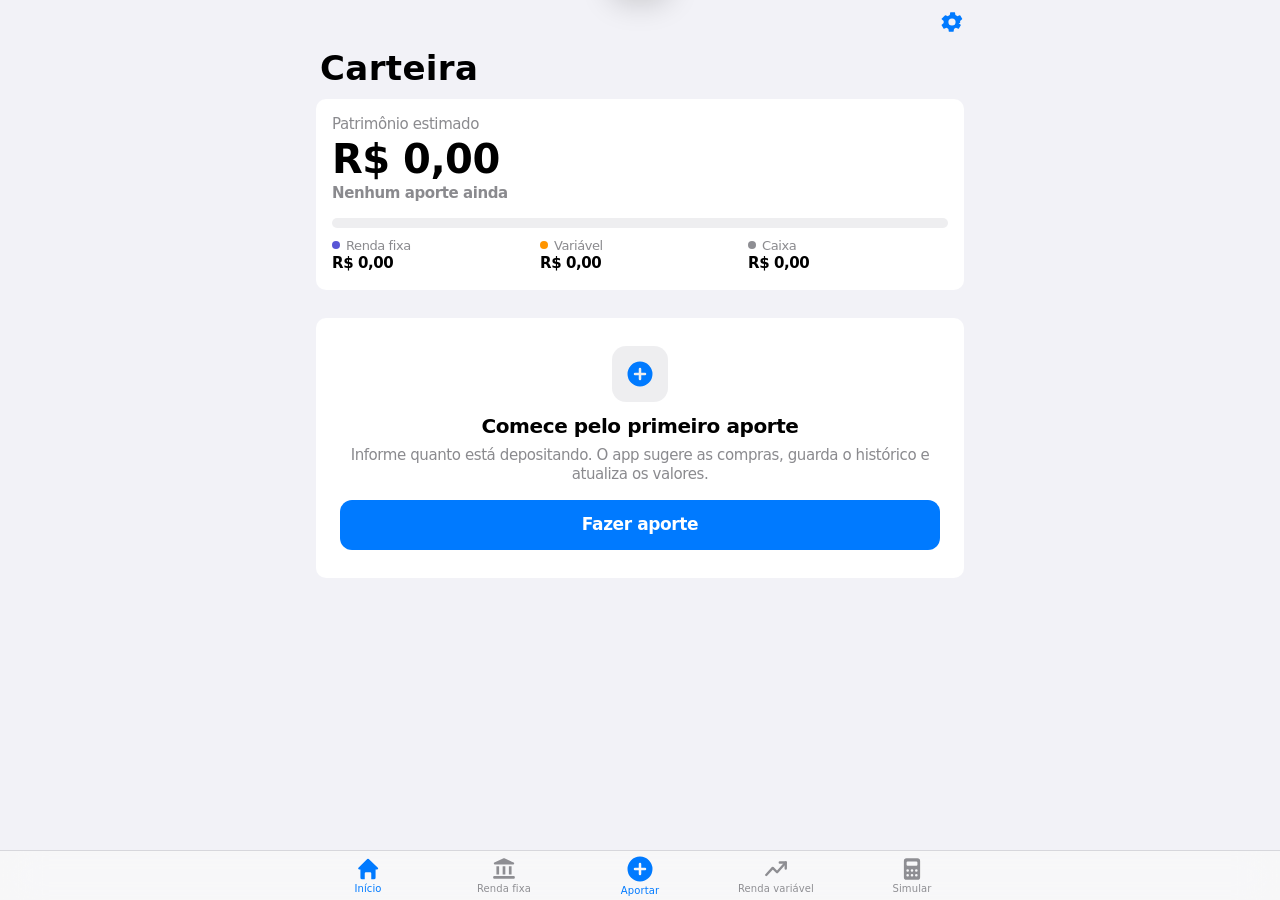
==== index.html @ 2f770bee "Add files via upload" ====
<!DOCTYPE html>
<html lang="pt-BR">
<head>
<meta charset="utf-8">
<meta name="viewport" content="width=device-width, initial-scale=1, viewport-fit=cover">
<meta name="apple-mobile-web-app-capable" content="yes">
<meta name="mobile-web-app-capable" content="yes">
<meta name="apple-mobile-web-app-title" content="Carteira">
<meta name="apple-mobile-web-app-status-bar-style" content="default">
<meta name="theme-color" content="#F2F2F7" media="(prefers-color-scheme: light)">
<meta name="theme-color" content="#000000" media="(prefers-color-scheme: dark)">
<link rel="manifest" href="manifest.webmanifest">
<link rel="apple-touch-icon" href="icon-180.png">
<title>Carteira</title>
<style>
/* ============ Tokens (cores do sistema iOS) ============ */
:root{
  --bg:#F2F2F7; --cell:#FFFFFF; --label:#000000; --label2:rgba(60,60,67,.6); --label3:rgba(60,60,67,.3);
  --sep:rgba(60,60,67,.29); --fill:rgba(118,118,128,.12); --fill2:rgba(118,118,128,.2);
  --tint:#007AFF; --green:#34C759; --red:#FF3B30; --rf:#5856D6; --rv:#FF9500; --cash:#8E8E93;
  --bar:rgba(249,249,249,.86); --scrim:rgba(0,0,0,.35);
  --font:-apple-system,BlinkMacSystemFont,"SF Pro Text","SF Pro Display",system-ui,"Segoe UI",Roboto,sans-serif;
  --rounded:ui-rounded,"SF Pro Rounded",-apple-system,system-ui,sans-serif;
  box-sizing:border-box;
  padding-top:env(safe-area-inset-top,0px); padding-bottom:env(safe-area-inset-bottom,0px);
  color-scheme:light;
}
@media (prefers-color-scheme: dark){
  :root:not([data-theme="light"]){
    --bg:#000000; --cell:#1C1C1E; --label:#FFFFFF; --label2:rgba(235,235,245,.6); --label3:rgba(235,235,245,.3);
    --sep:rgba(84,84,88,.6); --fill:rgba(118,118,128,.24); --fill2:rgba(118,118,128,.32);
    --tint:#0A84FF; --green:#30D158; --red:#FF453A; --rf:#5E5CE6; --rv:#FF9F0A; --cash:#98989D;
    --bar:rgba(22,22,24,.82); --scrim:rgba(0,0,0,.5); color-scheme:dark;
  }
}
:root[data-theme="dark"]{
  --bg:#000000; --cell:#1C1C1E; --label:#FFFFFF; --label2:rgba(235,235,245,.6); --label3:rgba(235,235,245,.3);
  --sep:rgba(84,84,88,.6); --fill:rgba(118,118,128,.24); --fill2:rgba(118,118,128,.32);
  --tint:#0A84FF; --green:#30D158; --red:#FF453A; --rf:#5E5CE6; --rv:#FF9F0A; --cash:#98989D;
  --bar:rgba(22,22,24,.82); --scrim:rgba(0,0,0,.5); color-scheme:dark;
}

/* ============ Base ============ */
html{height:100%;scroll-padding-top:calc(env(safe-area-inset-top,0px) + 52px);-webkit-text-size-adjust:100%;-webkit-tap-highlight-color:transparent}
*,*::before,*::after{box-sizing:inherit}
body{margin:0;min-height:100%;background:var(--bg);color:var(--label);font:17px/1.29 var(--font);letter-spacing:-.41px;-webkit-font-smoothing:antialiased}
button,input,select,textarea{font:inherit;color:inherit;letter-spacing:inherit}
button{cursor:pointer;-webkit-user-select:none;user-select:none}
:focus-visible{outline:3px solid var(--tint);outline-offset:2px;border-radius:8px}
.num{font-variant-numeric:tabular-nums}
.pos{color:var(--green)} .neg{color:var(--red)} .muted{color:var(--label2)}
.dot{display:inline-block;width:8px;height:8px;border-radius:50%;margin-right:6px;vertical-align:1px}

/* ============ Barra de navegação ============ */
.navbar{position:fixed;top:0;left:0;right:0;z-index:30;padding-top:env(safe-area-inset-top,0px);
  background:transparent;transition:background .2s, box-shadow .2s}
.navbar.solid{background:var(--bar);-webkit-backdrop-filter:saturate(180%) blur(20px);backdrop-filter:saturate(180%) blur(20px);box-shadow:0 .5px 0 var(--sep)}
.navbar .in{max-width:680px;margin:0 auto;height:44px;display:grid;grid-template-columns:88px 1fr 88px;align-items:center;padding:0 8px}
.navbar .ttl{text-align:center;font-weight:600;opacity:0;transition:opacity .2s;white-space:nowrap;overflow:hidden;text-overflow:ellipsis}
.navbar.solid .ttl{opacity:1}
.navbtn{justify-self:end;background:none;border:0;color:var(--tint);padding:8px;display:grid;place-items:center;border-radius:50%}
.navbtn svg{width:24px;height:24px}
.navbtn.left{justify-self:start;font-size:17px;display:flex;gap:2px;align-items:center;padding:8px 4px}

/* ============ Conteúdo ============ */
#main{max-width:680px;margin:0 auto;padding:44px 0 calc(100px + env(safe-area-inset-bottom,0px));
  transform-origin:50% 0;transition:transform .35s cubic-bezier(.32,.72,0,1), filter .35s, border-radius .35s}
body.sheet-open #main{transform:scale(.94) translateY(8px);filter:brightness(.92);border-radius:12px}
.page{animation:pageIn .22s ease both}
@keyframes pageIn{from{opacity:0;transform:translateY(4px)}to{opacity:1;transform:none}}
.largetitle{font-size:34px;line-height:41px;font-weight:700;letter-spacing:.37px;margin:4px 20px 10px}
.section{margin:0 16px 28px}
.sh{font-size:13px;line-height:18px;color:var(--label2);margin:0 16px 7px;letter-spacing:-.08px}
.sf{font-size:13px;line-height:18px;color:var(--label2);margin:7px 16px 0;letter-spacing:-.08px}
.sf.neg{color:var(--red)}

/* lista agrupada inserida */
.list{background:var(--cell);border-radius:10px;overflow:hidden}
.cell{position:relative;display:flex;align-items:center;gap:12px;min-height:44px;padding:11px 16px;width:100%;
  background:none;border:0;text-align:left}
.cell + .cell::before{content:"";position:absolute;top:0;left:16px;right:0;height:.5px;background:var(--sep)}
.cell.ind + .cell::before,.cell.ind::before{left:58px}
button.cell:active{background:var(--fill2)}
.cell .ic{width:30px;height:30px;border-radius:7px;display:grid;place-items:center;flex-shrink:0;color:#fff}
.cell .ic svg{width:18px;height:18px}
.cell .tx{flex:1;min-width:0}
.cell .t{white-space:nowrap;overflow:hidden;text-overflow:ellipsis}
.cell .s{font-size:15px;color:var(--label2);letter-spacing:-.24px;white-space:nowrap;overflow:hidden;text-overflow:ellipsis}
.cell .v{text-align:right;flex-shrink:0;color:var(--label2)}
.cell .v.strong{color:var(--label);font-weight:600}
.cell .v small{display:block;font-size:13px;letter-spacing:-.08px}
.chev{width:8px;height:13px;flex-shrink:0;color:var(--label3)}
.badge{display:inline-block;font-size:12px;font-weight:600;padding:1px 7px;border-radius:999px;background:var(--fill);color:var(--label2);margin-left:6px;vertical-align:1px;letter-spacing:0}

/* cartão de resumo */
.summary{background:var(--cell);border-radius:10px;padding:16px}
.summary .k{font-size:15px;color:var(--label2);font-weight:500}
.summary .big{font-family:var(--rounded);font-size:40px;line-height:46px;font-weight:700;letter-spacing:-.5px;margin:2px 0}
.summary .d{font-size:15px;font-weight:600}
.stack{display:flex;height:10px;border-radius:5px;overflow:hidden;background:var(--fill);margin:14px 0 10px;gap:2px}
.stack span{height:100%;border-radius:2px;transition:flex-grow .5s cubic-bezier(.32,.72,0,1)}
.legend{display:grid;grid-template-columns:repeat(3,1fr);gap:8px;font-size:13px;color:var(--label2)}
.legend b{display:block;color:var(--label);font-size:15px;font-weight:600;font-family:var(--rounded)}
.tiles{display:grid;grid-template-columns:1fr 1fr;gap:10px}
.tile{background:var(--cell);border-radius:10px;padding:12px 14px}
.tile .k{font-size:13px;color:var(--label2)}
.tile .v{font-family:var(--rounded);font-size:22px;font-weight:700;letter-spacing:-.3px}

/* botões */
.btn{display:flex;align-items:center;justify-content:center;gap:8px;width:100%;min-height:50px;border:0;border-radius:12px;
  background:var(--tint);color:#fff;font-size:17px;font-weight:600;padding:0 16px;transition:opacity .15s, transform .15s}
.btn:active{opacity:.7;transform:scale(.98)}
.btn.gray{background:var(--fill);color:var(--tint)}
.btn.red{background:var(--fill);color:var(--red)}
.btn[disabled]{opacity:.4}
.btnrow{display:flex;gap:10px}
.textbtn{background:none;border:0;color:var(--tint);font-size:17px;padding:11px 16px;width:100%;text-align:left}
.textbtn.red{color:var(--red)}

/* campos */
.field{display:flex;align-items:center;gap:10px;min-height:44px;padding:6px 16px;position:relative}
.field + .field::before,.cell + .field::before,.field + .cell::before{content:"";position:absolute;top:0;left:16px;right:0;height:.5px;background:var(--sep)}
.field label{flex:1;min-width:0}
.field input,.field select{border:0;background:none;text-align:right;outline:none;min-width:0;width:50%;color:var(--label2);font-size:17px}
.field input:focus{color:var(--label)}
.field select{direction:rtl}
.amount{display:block;width:100%;border:0;background:none;text-align:center;font-family:var(--rounded);font-size:48px;font-weight:700;padding:18px 8px 8px;outline:none;letter-spacing:-.5px}
textarea.in{width:100%;border:0;background:var(--fill);border-radius:8px;padding:8px;font-size:12px;resize:vertical;min-height:64px}

/* switch iOS */
.switch{appearance:none;-webkit-appearance:none;width:51px;height:31px;border-radius:16px;background:var(--fill2);position:relative;flex-shrink:0;transition:background .25s;margin:0;cursor:pointer}
.switch::after{content:"";position:absolute;top:2px;left:2px;width:27px;height:27px;border-radius:50%;background:#fff;box-shadow:0 3px 8px rgba(0,0,0,.15),0 1px 1px rgba(0,0,0,.16);transition:transform .25s cubic-bezier(.32,.72,0,1)}
.switch:checked{background:var(--green)}
.switch:checked::after{transform:translateX(20px)}

/* controle segmentado */
.seg{display:flex;background:var(--fill);border-radius:9px;padding:2px;position:relative}
.seg button{flex:1;border:0;background:none;border-radius:7px;padding:6px 8px;font-size:13px;font-weight:500;letter-spacing:-.08px;position:relative;z-index:1}
.seg button[aria-pressed="true"]{background:var(--cell);font-weight:600;box-shadow:0 3px 8px rgba(0,0,0,.12),0 3px 1px rgba(0,0,0,.04)}

/* slider */
input[type=range]{width:100%;accent-color:var(--tint);margin:0}

/* stepper */
.stepper{display:flex;background:var(--fill);border-radius:8px;overflow:hidden;flex-shrink:0}
.stepper button{width:44px;height:32px;border:0;background:none;font-size:22px;line-height:1;color:var(--label)}
.stepper button + button{border-left:.5px solid var(--sep)}
.stepper button:active{background:var(--fill2)}
.qty{width:64px;border:0;background:var(--fill);border-radius:8px;height:32px;text-align:center;font-weight:600}
.pricein{width:96px;border:0;background:var(--fill);border-radius:8px;height:32px;text-align:right;padding:0 8px}
.warn{font-size:13px;color:var(--red);margin-top:2px}

/* passos */
.progress{display:flex;gap:6px;margin:0 20px 18px}
.progress i{flex:1;height:4px;border-radius:2px;background:var(--fill2);transition:background .3s}
.progress i.on{background:var(--tint)}

/* gráfico */
.chart{background:var(--cell);border-radius:10px;padding:12px 12px 6px}
.chart svg{display:block;width:100%;height:auto}

/* vazio e sucesso */
.empty{text-align:center;padding:28px 24px}
.empty .ic{width:56px;height:56px;border-radius:14px;background:var(--fill);display:grid;place-items:center;margin:0 auto 12px;color:var(--tint)}
.empty .ic svg{width:30px;height:30px}
.empty h3{margin:0 0 6px;font-size:20px;font-weight:600}
.empty p{margin:0 0 16px;color:var(--label2);font-size:15px}
.done{width:72px;height:72px;border-radius:50%;background:var(--green);display:grid;place-items:center;margin:8px auto 14px;animation:pop .45s cubic-bezier(.3,1.5,.5,1) both}
.done svg{width:38px;height:38px;stroke:#fff;stroke-dasharray:40;stroke-dashoffset:40;animation:draw .4s .25s ease forwards}
@keyframes pop{from{transform:scale(.4);opacity:0}to{transform:none;opacity:1}}
@keyframes draw{to{stroke-dashoffset:0}}

/* simulador */
.rank{width:24px;height:24px;border-radius:50%;background:var(--fill);font-size:13px;font-weight:700;display:grid;place-items:center;flex-shrink:0}
.rank.first{background:var(--green);color:#fff}
.meter{height:4px;border-radius:2px;background:var(--fill);margin-top:6px;overflow:hidden}
.meter span{display:block;height:100%;border-radius:2px}

/* fórmulas */
details.how{background:var(--cell);border-radius:10px}
details.how summary{list-style:none;display:flex;align-items:center;justify-content:space-between;min-height:44px;padding:0 16px;color:var(--tint);cursor:pointer}
details.how summary::-webkit-details-marker{display:none}
details.how summary svg{width:12px;height:12px;transition:transform .2s}
details.how[open] summary svg{transform:rotate(90deg)}
.fx{padding:0 16px 14px;font-size:15px;letter-spacing:-.24px}
.fx p{margin:0 0 10px}
.eq{display:block;margin-top:4px;padding:8px 10px;border-radius:8px;background:var(--fill);font-variant-numeric:tabular-nums}

/* barra de abas */
.tabbar{position:fixed;left:0;right:0;bottom:0;z-index:30;background:var(--bar);-webkit-backdrop-filter:saturate(180%) blur(20px);backdrop-filter:saturate(180%) blur(20px);
  box-shadow:0 -.5px 0 var(--sep);padding-bottom:env(safe-area-inset-bottom,0px)}
.tabbar .in{max-width:680px;margin:0 auto;height:49px;display:grid;grid-template-columns:repeat(5,1fr)}
.tab{border:0;background:none;display:flex;flex-direction:column;align-items:center;justify-content:center;gap:1px;font-size:10px;font-weight:500;letter-spacing:.1px;color:var(--cash)}
.tab svg{width:26px;height:26px}
.tab[aria-current="page"]{color:var(--tint)}
.tab.add{color:var(--tint)}
.tab.add svg{width:30px;height:30px}

/* sheet */
.scrim{position:fixed;inset:0;z-index:40;background:var(--scrim);opacity:0;pointer-events:none;transition:opacity .3s}
body.sheet-open .scrim{opacity:1;pointer-events:auto}
.sheet{position:fixed;left:0;right:0;bottom:0;z-index:41;max-width:680px;margin:0 auto;max-height:calc(100% - env(safe-area-inset-top,0px) - 10px);
  display:flex;flex-direction:column;background:var(--bg);border-radius:12px 12px 0 0;transform:translateY(100%);transition:transform .38s cubic-bezier(.32,.72,0,1)}
body.sheet-open .sheet{transform:none}
.sheet .grab{width:36px;height:5px;border-radius:3px;background:var(--fill2);margin:6px auto 0;flex-shrink:0}
.sheet .head{display:grid;grid-template-columns:96px 1fr 96px;align-items:center;height:48px;padding:0 8px;flex-shrink:0}
.sheet .head .ttl{text-align:center;font-weight:600;white-space:nowrap;overflow:hidden;text-overflow:ellipsis}
.sheet .head button{background:none;border:0;color:var(--tint);font-size:17px;padding:8px}
.sheet .head .r{justify-self:end;font-weight:600}
.sheet .head .l{justify-self:start}
.sheet .body{overflow:auto;padding:6px 0 calc(24px + env(safe-area-inset-bottom,0px));-webkit-overflow-scrolling:touch}
.toast{position:fixed;left:50%;top:calc(env(safe-area-inset-top,0px) + 10px);transform:translate(-50%,-140%);z-index:50;
  background:var(--cell);color:var(--label);padding:10px 18px;border-radius:999px;font-size:15px;font-weight:600;box-shadow:0 8px 30px rgba(0,0,0,.18);
  transition:transform .4s cubic-bezier(.32,.72,0,1);display:flex;gap:8px;align-items:center;max-width:90vw}
.toast.on{transform:translate(-50%,0)}
.toast svg{width:18px;height:18px;color:var(--green)}

@media (min-width:700px){ .largetitle{margin-left:4px} .section{margin-left:0;margin-right:0} #main{padding-left:16px;padding-right:16px} }
@media (prefers-reduced-motion: reduce){ *,*::before,*::after{animation:none!important;transition:none!important} }
</style>
</head>
<body>
<header class="navbar" id="navbar"><div class="in">
  <span></span><div class="ttl" id="navTitle">Carteira</div>
  <button class="navbtn" id="gear" aria-label="Ajustes"><svg viewBox="0 0 24 24" fill="currentColor"><path d="M12 15.6a3.6 3.6 0 1 1 0-7.2 3.6 3.6 0 0 1 0 7.2Zm8.1-2.5a8.4 8.4 0 0 0 0-2.2l2-1.6a.5.5 0 0 0 .1-.6l-1.9-3.3a.5.5 0 0 0-.6-.2l-2.4 1a7.8 7.8 0 0 0-1.9-1.1l-.4-2.5a.5.5 0 0 0-.5-.4h-3.8a.5.5 0 0 0-.5.4l-.4 2.5c-.7.3-1.3.7-1.9 1.1l-2.4-1a.5.5 0 0 0-.6.2L1.6 8.7a.5.5 0 0 0 .1.6l2 1.6a8.4 8.4 0 0 0 0 2.2l-2 1.6a.5.5 0 0 0-.1.6l1.9 3.3c.1.2.4.3.6.2l2.4-1c.6.4 1.2.8 1.9 1.1l.4 2.5c0 .2.3.4.5.4h3.8c.2 0 .5-.2.5-.4l.4-2.5c.7-.3 1.3-.7 1.9-1.1l2.4 1c.2.1.5 0 .6-.2l1.9-3.3a.5.5 0 0 0-.1-.6l-2-1.6Z"/></svg></button>
</div></header>

<main id="main"></main>

<nav class="tabbar" aria-label="Seções"><div class="in">
  <button class="tab" data-tab="inicio"><svg viewBox="0 0 24 24" fill="currentColor"><path d="M11.3 2.8a1 1 0 0 1 1.4 0l8.4 8a1 1 0 0 1-.7 1.7H19V20a1.5 1.5 0 0 1-1.5 1.5H15v-5.5a1 1 0 0 0-1-1h-4a1 1 0 0 0-1 1v5.5H6.5A1.5 1.5 0 0 1 5 20v-7.5H3.9a1 1 0 0 1-.7-1.7l8.1-8Z"/></svg>Início</button>
  <button class="tab" data-tab="rf"><svg viewBox="0 0 24 24" fill="currentColor"><path d="M11.6 2.1a1 1 0 0 1 .8 0l8.5 4a.9.9 0 0 1-.4 1.7H3.5a.9.9 0 0 1-.4-1.7l8.5-4ZM5 9.5h2.5V17H5Zm5.75 0h2.5V17h-2.5Zm5.75 0H19V17h-2.5ZM3 18.5h18a1 1 0 0 1 1 1v.5a1 1 0 0 1-1 1H3a1 1 0 0 1-1-1v-.5a1 1 0 0 1 1-1Z"/></svg>Renda fixa</button>
  <button class="tab add" data-tab="aportar"><svg viewBox="0 0 24 24" fill="currentColor"><path d="M12 2a10 10 0 1 1 0 20 10 10 0 0 1 0-20Zm0 5a1 1 0 0 0-1 1v3H8a1 1 0 0 0 0 2h3v3a1 1 0 0 0 2 0v-3h3a1 1 0 0 0 0-2h-3V8a1 1 0 0 0-1-1Z"/></svg>Aportar</button>
  <button class="tab" data-tab="rv"><svg viewBox="0 0 24 24" fill="none" stroke="currentColor" stroke-width="2.2" stroke-linecap="round" stroke-linejoin="round"><path d="M3 17.5 9 11l4 4 8-9"/><path d="M15.5 6H21v5.5"/></svg>Renda variável</button>
  <button class="tab" data-tab="simular"><svg viewBox="0 0 24 24" fill="currentColor"><path d="M7 2h10a2.5 2.5 0 0 1 2.5 2.5v15A2.5 2.5 0 0 1 17 22H7a2.5 2.5 0 0 1-2.5-2.5v-15A2.5 2.5 0 0 1 7 2Zm1 3a1 1 0 0 0-1 1v2a1 1 0 0 0 1 1h8a1 1 0 0 0 1-1V6a1 1 0 0 0-1-1Zm0 7.2a1.2 1.2 0 1 0 0 2.4 1.2 1.2 0 0 0 0-2.4Zm4 0a1.2 1.2 0 1 0 0 2.4 1.2 1.2 0 0 0 0-2.4Zm4 0a1.2 1.2 0 1 0 0 2.4 1.2 1.2 0 0 0 0-2.4Zm-8 4.4a1.2 1.2 0 1 0 0 2.4 1.2 1.2 0 0 0 0-2.4Zm4 0a1.2 1.2 0 1 0 0 2.4 1.2 1.2 0 0 0 0-2.4Zm4 0a1.2 1.2 0 1 0 0 2.4 1.2 1.2 0 0 0 0-2.4Z"/></svg>Simular</button>
</div></nav>

<div class="scrim" id="scrim"></div>
<section class="sheet" id="sheet" role="dialog" aria-modal="true" aria-labelledby="sheetTitle">
  <div class="grab"></div>
  <div class="head"><button class="l" id="sheetLeft">Fechar</button><div class="ttl" id="sheetTitle"></div><button class="r" id="sheetRight" hidden></button></div>
  <div class="body" id="sheetBody"></div>
</section>
<div class="toast" id="toast" role="status"><svg viewBox="0 0 24 24" fill="currentColor"><path d="M12 2a10 10 0 1 1 0 20 10 10 0 0 1 0-20Zm4.3 6.3-5.3 5.3-2.3-2.3a1 1 0 1 0-1.4 1.4l3 3a1 1 0 0 0 1.4 0l6-6a1 1 0 1 0-1.4-1.4Z"/></svg><span></span></div>

<script>
"use strict";
/* ===================== Dados padrão ===================== */
const DEFAULTS = {
  v: 1, updatedAt: 0,
  premissas: { cdi: 0.1365, selic: 0.1375, ipca: 0.042, tr: 0.0015 },
  split: { rf: 0.8 },
  sim: { v0: 2000, a: 0, n: 12 },
  rf: [
    { code:"CDB-SOFISA", nome:"CDB Sofisa Direto", tipo:"CDB", liq:"Diária", idx:"cdi", taxa:1.05, isento:false, min:1, preco:null, aloc:1, obs:"" },
    { code:"CDB-NEON", nome:"CDB Neon", tipo:"CDB", liq:"Diária", idx:"cdi", taxa:1.08, isento:false, min:1, preco:null, aloc:0, obs:"Escalonado de 100% a 113%; 108% é uma média estimada." },
    { code:"CDB-DAYCOVAL", nome:"CDB Daycoval", tipo:"CDB", liq:"Diária", idx:"cdi", taxa:1.04, isento:false, min:1000, preco:null, aloc:0, obs:"" },
    { code:"CDB-C6", nome:"CDB C6 Bank", tipo:"CDB", liq:"Diária", idx:"cdi", taxa:1.02, isento:false, min:20, preco:null, aloc:0, obs:"" },
    { code:"TESOURO-SELIC", nome:"Tesouro Selic", tipo:"Tesouro", liq:"D+1", idx:"selic", taxa:1.00, isento:false, min:1, preco:null, aloc:0, obs:"Custódia isenta até R$ 10 mil." },
    { code:"TESOURO-PRE-2029", nome:"Tesouro Prefixado 2029", tipo:"Tesouro", liq:"D+1 a preço de mercado", idx:"pre", taxa:0.1372, isento:false, min:7.48, preco:748.80, aloc:0, obs:"Taxa garantida só no vencimento (01/01/2029)." }
  ],
  rv: [
    { code:"KNCR11", nome:"Kinea Rendimentos", tipo:"FII de papel", setor:"Recebíveis (CDI)", dy:0.1277, preco:107.93, aloc:0.5, risco:"Médio" },
    { code:"HGCR11", nome:"CSHG Recebíveis", tipo:"FII de papel", setor:"Recebíveis", dy:0.1259, preco:null, aloc:0, risco:"Médio" },
    { code:"RBRR11", nome:"RBR High Grade", tipo:"FII de papel", setor:"Recebíveis (IPCA)", dy:0.119, preco:null, aloc:0, risco:"Médio" },
    { code:"GARE11", nome:"Guardian Real Estate", tipo:"FII híbrido", setor:"Imóveis variados", dy:0.1137, preco:null, aloc:0, risco:"Médio" },
    { code:"HSML11", nome:"HSI Malls", tipo:"FII de tijolo", setor:"Shoppings", dy:0.1063, preco:null, aloc:0, risco:"Médio a alto" },
    { code:"PMLL11", nome:"Patria Malls", tipo:"FII de tijolo", setor:"Shoppings", dy:0.103, preco:null, aloc:0, risco:"Médio a alto" },
    { code:"PETR4", nome:"Petrobras", tipo:"Ação", setor:"Petróleo e gás", dy:0.1172, preco:45.02, aloc:0.25, risco:"Alto" },
    { code:"ALOS3", nome:"Allos", tipo:"Ação", setor:"Shoppings", dy:0.1306, preco:null, aloc:0, risco:"Alto" },
    { code:"VALE3", nome:"Vale", tipo:"Ação", setor:"Mineração", dy:0.1010, preco:77.70, aloc:0, risco:"Alto" },
    { code:"CPLE3", nome:"Copel", tipo:"Ação", setor:"Energia elétrica", dy:0.0949, preco:null, aloc:0, risco:"Médio a alto" },
    { code:"ITUB4", nome:"Itaú Unibanco", tipo:"Ação", setor:"Bancos", dy:0.0829, preco:39.55, aloc:0.25, risco:"Médio a alto" },
    { code:"BBDC4", nome:"Bradesco", tipo:"Ação", setor:"Bancos", dy:0.101, preco:null, aloc:0, risco:"Alto" }
  ],
  aportes: [], compras: []
};
const SIM_PRODUCTS = [
  { nome:"CDB 100% do CDI", idx:"cdi", taxa:1.00, isento:false, custo:0, liq:"Diária" },
  { nome:"CDB 105% do CDI", idx:"cdi", taxa:1.05, isento:false, custo:0, liq:"Diária" },
  { nome:"CDB 110% do CDI", idx:"cdi", taxa:1.10, isento:false, custo:0, liq:"Diária" },
  { nome:"CDB 115% do CDI", idx:"cdi", taxa:1.15, isento:false, custo:0, liq:"Geralmente com carência" },
  { nome:"LCI/LCA 90% do CDI", idx:"cdi", taxa:0.90, isento:true, custo:0, liq:"Carência" },
  { nome:"LCI/LCA 95% do CDI", idx:"cdi", taxa:0.95, isento:true, custo:0, liq:"Carência" },
  { nome:"CDB prefixado 13,8%", idx:"pre", taxa:0.138, isento:false, custo:0, liq:"No vencimento" },
  { nome:"CDB IPCA + 6,55%", idx:"ipca", taxa:0.0655, isento:false, custo:0, liq:"No vencimento" },
  { nome:"CDB IPCA + 7,65%", idx:"ipca", taxa:0.0765, isento:false, custo:0, liq:"No vencimento" },
  { nome:"Tesouro Selic", idx:"selic", taxa:1.00, isento:false, custo:0, liq:"D+1", ref:true },
  { nome:"Tesouro Prefixado 2029", idx:"pre", taxa:0.1372, isento:false, custo:0.002, liq:"D+1 a preço de mercado" },
  { nome:"Tesouro IPCA+ (≈ 7,35%)", idx:"ipca", taxa:0.0735, isento:false, custo:0.002, liq:"D+1 a preço de mercado" },
  { nome:"Poupança", idx:"poup", taxa:0.005, isento:true, custo:0, liq:"Diária (rende no aniversário)" }
];
const IOF = [96,93,90,86,83,80,76,73,70,66,63,60,56,53,50,46,43,40,36,33,30,26,23,20,16,13,10,6,3];
const LKEY = "carteira-app-v1";

/* ===================== Utilidades ===================== */
const clone = o => JSON.parse(JSON.stringify(o));
const esc = s => String(s ?? "").replace(/[&<>"']/g, c => ({ "&":"&amp;","<":"&lt;",">":"&gt;",'"':"&quot;","'":"&#39;" }[c]));
const BRL = new Intl.NumberFormat("pt-BR", { style:"currency", currency:"BRL" });
const brl = x => BRL.format(isFinite(x) ? x : 0);
const pct = (x, d = 2) => (isFinite(x) ? x * 100 : 0).toLocaleString("pt-BR", { minimumFractionDigits:d, maximumFractionDigits:d }) + "%";
const nfmt = (x, d = 2) => (isFinite(x) ? x : 0).toLocaleString("pt-BR", { minimumFractionDigits:0, maximumFractionDigits:d });
function parseNum(v){
  if (typeof v === "number") return v;
  let s = String(v || "").trim().replace(/\s|R\$|%/g, "");
  if (!s) return NaN;
  if (s.includes(",")) s = s.replace(/\./g, "").replace(",", ".");
  return Number(s);
}
const todayISO = () => { const d = new Date(); return d.getFullYear() + "-" + String(d.getMonth()+1).padStart(2,"0") + "-" + String(d.getDate()).padStart(2,"0"); };
const toDate = iso => { const [y,m,d] = String(iso).split("-").map(Number); return new Date(y, (m||1)-1, d||1); };
const daysBetween = (a, b) => Math.round((toDate(b) - toDate(a)) / 86400000);
const fmtDate = iso => toDate(iso).toLocaleDateString("pt-BR");
const uid = p => p + Date.now().toString(36) + Math.random().toString(36).slice(2,6);

/* ===================== Cálculos ===================== */
function annualRate(p, pr){
  switch (p.idx){
    case "cdi": return p.taxa * pr.cdi;
    case "selic": return p.taxa * pr.selic;
    case "pre": return p.taxa;
    case "ipca": return (1 + pr.ipca) * (1 + p.taxa) - 1;
    case "poup": return Math.pow(1 + p.taxa + pr.tr, 12) - 1;
    default: return 0;
  }
}
function rateLabel(p){
  switch (p.idx){
    case "cdi": return pct(p.taxa, 0) + " do CDI";
    case "selic": return pct(p.taxa, 0) + " da Selic";
    case "pre": return pct(p.taxa) + " a.a. prefixado";
    case "ipca": return "IPCA + " + pct(p.taxa);
    case "poup": return "0,5% a.m. + TR";
    default: return "";
  }
}
const irRate = d => d <= 180 ? 0.225 : d <= 360 ? 0.20 : d <= 720 ? 0.175 : 0.15;
const iofRate = d => d >= 30 ? 0 : IOF[Math.max(d,1) - 1] / 100;

/* valor de uma aplicação de renda fixa hoje */
function calcRF(c, prod, pr, today){
  const A = c.qtd * c.preco;
  const d = Math.max(0, daysBetween(c.data, today));
  if (!prod) return { A, d, r:0, bruto:A, rend:0, iof:0, ir:0, aliq:0, liq:A, missing:true };
  const r = annualRate(prod, pr);
  let bruto;
  if (prod.idx === "poup") bruto = A * Math.pow(1 + prod.taxa + pr.tr, Math.floor(d / 30.4375));
  else bruto = A * Math.pow(1 + r - (prod.custo || 0), d / 365);
  const rend = bruto - A;
  const iof = (!prod.isento && rend > 0) ? rend * iofRate(d) : 0;
  const aliq = prod.isento ? 0 : irRate(d);
  const ir = Math.max(0, rend - iof) * aliq;
  return { A, d, r, bruto, rend, iof, ir, aliq, liq: bruto - iof - ir };
}

/* simulador: aplicação inicial + aportes mensais; cada aporte com seu prazo de IR */
function simulate(p, V0, A, n, pr){
  const r = annualRate(p, pr) - (p.custo || 0);
  const i = Math.pow(1 + r, 1/12) - 1;
  let bruto = V0 * Math.pow(1 + i, n), inv = V0, ir = 0;
  if (!p.isento) ir += (bruto - V0) * irRate(n * 365 / 12);
  for (let k = 1; k <= n; k++){
    const h = n - k, v = A * Math.pow(1 + i, h);
    bruto += v; inv += A;
    if (!p.isento) ir += (v - A) * irRate(h * 365 / 12);
  }
  const liq = bruto - ir;
  const t = irRate(n * 365 / 12), Yg = Math.pow(1 + i, n) - 1;
  const Y = p.isento ? Yg : Yg * (1 - t);
  const taxaLiq = Math.pow(1 + Y, 12 / n) - 1;
  const eqCDB = (Math.pow(1 + Y / (1 - t), 12 / n) - 1) / pr.cdi;
  const eqLCI = taxaLiq / pr.cdi;
  return { r, i, inv, bruto, ir, liq, rend: liq - inv, taxaLiq, eqCDB, eqLCI, t };
}



/* ===================== Estado e persistência ===================== */
const PREFS = { shortcut:"Carteira Widget", autoWidget:false, badge:false };
function mergeDefaults(s){
  const d = clone(DEFAULTS);
  if (!s || typeof s !== "object") return { ...d, prefs:{ ...PREFS } };
  return {
    ...d, ...s,
    premissas: { ...d.premissas, ...(s.premissas || {}) },
    split: { ...d.split, ...(s.split || {}) },
    sim: { ...d.sim, ...(s.sim || {}) },
    prefs: { ...PREFS, ...(s.prefs || {}) },
    rf: Array.isArray(s.rf) ? s.rf : d.rf,
    rv: Array.isArray(s.rv) ? s.rv : d.rv,
    aportes: Array.isArray(s.aportes) ? s.aportes : [],
    compras: Array.isArray(s.compras) ? s.compras : []
  };
}
function localLoad(){ try { const t = localStorage.getItem(LKEY); return t ? JSON.parse(t) : null; } catch(e){ return null; } }
function localSave(){ try { localStorage.setItem(LKEY, JSON.stringify(S)); } catch(e){} }
let S = mergeDefaults(localLoad());

/* sincronização opcional quando aberto dentro do Claude */
const remote = { ref:null, writing:false, pending:false, mode:"local", timer:null };
function scheduleRemote(){ clearTimeout(remote.timer); remote.timer = setTimeout(flushRemote, 700); }
async function flushRemote(){
  if (!remote.ref) return;
  if (remote.writing){ remote.pending = true; return; }
  remote.writing = true;
  try { await remote.ref.set({ json: JSON.stringify(S), updatedAt: S.updatedAt }); remote.mode = "sync"; }
  catch(e){ if (e && ["invalid_argument","revoked","not_granted"].includes(e.code)){ remote.ref = null; remote.mode = "local"; } }
  remote.writing = false;
  if (remote.pending){ remote.pending = false; flushRemote(); }
}
(async function initRemote(){
  try {
    if (!window.claude || typeof window.claude.use !== "function") return;
    const [db, user] = await Promise.all([window.claude.use("db"), window.claude.use("user")]);
    if (!db || !user) return;
    const id = await user.id(); if (!id) return;
    const ref = db.doc("data/users/" + id + "/carteira"); remote.ref = ref;
    const snap = await ref.get();
    if (snap.exists){
      const d = snap.data();
      if ((d.updatedAt || 0) >= (S.updatedAt || 0) && d.json){ S = mergeDefaults(JSON.parse(d.json)); localSave(); render(); }
      else if (S.updatedAt) flushRemote();
    } else if (S.updatedAt) flushRemote();
    remote.mode = "sync";
    ref.onSnapshot(sn => {
      if (!sn.exists || sn.metadata.hasPendingWrites) return;
      const d = sn.data();
      if (d && d.json && (d.updatedAt || 0) > (S.updatedAt || 0)){ S = mergeDefaults(JSON.parse(d.json)); localSave(); render(); }
    }, () => {});
    if (tab === "ajustes") render();
  } catch(e){ remote.ref = null; remote.mode = "local"; }
})();
function commit(msg){ S.updatedAt = Date.now(); localSave(); scheduleRemote(); render(); if (msg) toast(msg); }

/* ===================== Carteira ===================== */
function findAsset(code){
  const a = S.rf.find(x => x.code === code); if (a) return { classe:"rf", a };
  const b = S.rv.find(x => x.code === code); if (b) return { classe:"rv", a:b };
  return null;
}
function portfolio(){
  const today = todayISO(), pr = S.premissas, rfMap = {}, rvMap = {};
  let rfApl = 0, rfLiq = 0, rfIR = 0, rfIOF = 0, rfMensal = 0;
  for (const c of S.compras){
    if (c.classe === "rf"){
      const prod = S.rf.find(x => x.code === c.code), k = calcRF(c, prod, pr, today);
      const h = rfMap[c.code] ||= { code:c.code, prod, itens:[], A:0, liq:0 };
      h.itens.push({ c, k }); h.A += k.A; h.liq += k.liq;
      rfApl += k.A; rfLiq += k.liq; rfIR += k.ir; rfIOF += k.iof;
      if (prod){ const im = Math.pow(1 + annualRate(prod, pr) - (prod.custo || 0), 1/12) - 1; rfMensal += k.bruto * im * (prod.isento ? 1 : 1 - irRate(Math.max(k.d, 1))); }
    } else {
      const h = rvMap[c.code] ||= { code:c.code, a:S.rv.find(x => x.code === c.code), qtd:0, custo:0, itens:[] };
      h.qtd += c.qtd; h.custo += c.qtd * c.preco; h.itens.push(c);
    }
  }
  let rvCusto = 0, rvValor = 0, rvMensal = 0;
  const rvList = Object.values(rvMap).map(h => {
    const p = h.a && h.a.preco > 0 ? h.a.preco : null, valor = p ? h.qtd * p : h.custo;
    const renda = h.a ? valor * (h.a.dy || 0) : 0;
    rvCusto += h.custo; rvValor += valor; rvMensal += renda / 12;
    return { ...h, p, valor, pm: h.qtd > 0 ? h.custo / h.qtd : 0, lp: valor - h.custo, renda };
  });
  const depositado = S.aportes.reduce((s, a) => s + a.valor, 0);
  const gasto = S.compras.reduce((s, c) => s + c.qtd * c.preco, 0);
  const caixa = depositado - gasto, total = rfLiq + rvValor + Math.max(0, caixa);
  return { rfList:Object.values(rfMap), rfApl, rfLiq, rfIR, rfIOF, rfMensal, rvList, rvCusto, rvValor, rvMensal,
           depositado, gasto, caixa, total, ganho: total - depositado, renda: rfMensal + rvMensal };
}
const monthKey = () => todayISO().slice(0,7);
const aportouNoMes = () => S.aportes.some(a => a.data.slice(0,7) === monthKey());

/* ===================== Componentes ===================== */
const ICON = {
  chev:'<svg class="chev" viewBox="0 0 8 13" fill="none" stroke="currentColor" stroke-width="2" stroke-linecap="round" stroke-linejoin="round"><path d="m1.5 1.5 5 5-5 5"/></svg>',
  more:'<svg viewBox="0 0 12 12" fill="none" stroke="currentColor" stroke-width="2" stroke-linecap="round"><path d="m4 2 4 4-4 4"/></svg>',
  plus:'<svg viewBox="0 0 24 24" fill="currentColor"><path d="M12 2a10 10 0 1 1 0 20 10 10 0 0 1 0-20Zm0 5a1 1 0 0 0-1 1v3H8a1 1 0 0 0 0 2h3v3a1 1 0 0 0 2 0v-3h3a1 1 0 0 0 0-2h-3V8a1 1 0 0 0-1-1Z"/></svg>',
  check:'<svg viewBox="0 0 24 24" fill="none" stroke-width="3" stroke-linecap="round" stroke-linejoin="round"><path d="M5 12.5l4.5 4.5L19 7.5"/></svg>',
  widget:'<svg viewBox="0 0 24 24" fill="currentColor"><rect x="3" y="3" width="8" height="8" rx="2.2"/><rect x="13" y="3" width="8" height="8" rx="2.2"/><rect x="3" y="13" width="18" height="8" rx="2.2"/></svg>',
  bell:'<svg viewBox="0 0 24 24" fill="currentColor"><path d="M12 22a2.5 2.5 0 0 0 2.4-2h-4.8a2.5 2.5 0 0 0 2.4 2Zm7-6V11a7 7 0 0 0-5.5-6.8V3.5a1.5 1.5 0 0 0-3 0v.7A7 7 0 0 0 5 11v5l-1.6 1.6a.8.8 0 0 0 .6 1.4h16a.8.8 0 0 0 .6-1.4Z"/></svg>'
};
const section = (header, body, footer, fcls = "") =>
  `<div class="section">${header ? `<div class="sh">${header}</div>` : ""}${body}${footer ? `<div class="sf ${fcls}">${footer}</div>` : ""}</div>`;
const list = rows => `<div class="list">${rows.join("")}</div>`;
function cell({ t, s, v, vs, act, data = {}, icon, iconBg, strong, chev = !!act, vcls = "" }){
  const attrs = Object.entries(data).map(([k, x]) => ` data-${k}="${esc(x)}"`).join("");
  const tag = act ? "button" : "div";
  return `<${tag} class="cell${icon ? " ind" : ""}"${act ? ` data-act="${act}"` : ""}${attrs}>
    ${icon ? `<span class="ic" style="background:${iconBg}">${icon}</span>` : ""}
    <span class="tx"><span class="t">${t}</span>${s ? `<span class="s" style="display:block">${s}</span>` : ""}</span>
    ${v !== undefined ? `<span class="v num ${strong ? "strong" : ""} ${vcls}">${v}${vs ? `<small class="${vcls}">${vs}</small>` : ""}</span>` : ""}
    ${chev ? ICON.chev : ""}</${tag}>`;
}
const signed = x => (x >= 0 ? "+" : "−") + brl(Math.abs(x));
const how = (title, paras) => `<details class="how"><summary>${title}${ICON.more}</summary><div class="fx">${paras.join("")}</div></details>`;
const P_ = (txt, eq) => `<p>${txt}${eq !== undefined ? `<span class="eq">${eq}</span>` : ""}</p>`;

/* ===================== Shell ===================== */
let tab = "inicio";
const TITLES = { inicio:"Carteira", rf:"Renda fixa", aportar:"Novo aporte", rv:"Renda variável", simular:"Simulador", ajustes:"Ajustes" };
const $ = s => document.querySelector(s);
const main = $("#main");
let toastT;
function toast(t){ const el = $("#toast"); el.querySelector("span").textContent = t; el.classList.add("on"); clearTimeout(toastT); toastT = setTimeout(() => el.classList.remove("on"), 2000); }

let sheetHandlers = {};
function openSheet({ title, body, left = "Fechar", right = null }){
  $("#sheetTitle").textContent = title || "";
  $("#sheetLeft").textContent = left;
  const r = $("#sheetRight"); r.hidden = !right; if (right){ r.textContent = right.label; sheetHandlers.right = right.act; }
  $("#sheetBody").innerHTML = body; $("#sheetBody").scrollTop = 0;
  document.body.classList.add("sheet-open");
}
function closeSheet(){ document.body.classList.remove("sheet-open"); sheetHandlers = {}; }
$("#sheetLeft").onclick = closeSheet; $("#scrim").onclick = closeSheet;
$("#sheetRight").onclick = () => sheetHandlers.right && sheetHandlers.right();
/* arrastar para fechar */
(() => {
  const sh = $("#sheet"); let y0 = null, dy = 0;
  sh.addEventListener("touchstart", e => { if ($("#sheetBody").scrollTop > 0 && !e.target.closest(".grab,.head")) return; y0 = e.touches[0].clientY; dy = 0; sh.style.transition = "none"; }, { passive:true });
  sh.addEventListener("touchmove", e => { if (y0 === null) return; dy = Math.max(0, e.touches[0].clientY - y0); sh.style.transform = `translateY(${dy}px)`; }, { passive:true });
  sh.addEventListener("touchend", () => { if (y0 === null) return; sh.style.transition = ""; sh.style.transform = ""; if (dy > 110) closeSheet(); y0 = null; });
})();

function go(t){ tab = t; window.scrollTo(0, 0); render(); }
document.querySelectorAll(".tab").forEach(b => b.onclick = () => { if (b.dataset.tab === "aportar" && tab !== "aportar") resetDraft(); go(b.dataset.tab); });
$("#gear").onclick = () => go("ajustes");

/* título grande que vira título compacto ao rolar */
let titleObs;
function watchTitle(){
  titleObs && titleObs.disconnect();
  const lt = $(".largetitle"); if (!lt) return;
  titleObs = new IntersectionObserver(([e]) => $("#navbar").classList.toggle("solid", !e.isIntersecting), { rootMargin:"-44px 0px 0px 0px" });
  titleObs.observe(lt);
}

function render(){
  $("#navTitle").textContent = TITLES[tab];
  document.querySelectorAll(".tab").forEach(b => b.setAttribute("aria-current", b.dataset.tab === tab ? "page" : "false"));
  const P = portfolio();
  const views = { inicio:viewInicio, rf:viewRF, aportar:viewAportar, rv:viewRV, simular:viewSimular, ajustes:viewAjustes };
  main.innerHTML = `<div class="page"><h1 class="largetitle">${TITLES[tab]}</h1>${views[tab](P)}</div>`;
  bindView(); watchTitle(); updateBadge();
}

/* ===================== Início ===================== */
function viewInicio(P){
  const parts = [["Renda fixa", P.rfLiq, "var(--rf)"], ["Variável", P.rvValor, "var(--rv)"], ["Caixa", Math.max(0, P.caixa), "var(--cash)"]];
  const tot = parts.reduce((s, p) => s + p[1], 0);
  const gp = P.depositado > 0 ? P.ganho / P.depositado : 0;
  let h = `<div class="section"><div class="summary">
    <div class="k">Patrimônio estimado</div>
    <div class="big num">${brl(P.total)}</div>
    <div class="d num ${P.ganho >= 0 ? "pos" : "neg"}">${P.depositado > 0 ? `${signed(P.ganho)} (${pct(gp)})` : `<span class="muted">Nenhum aporte ainda</span>`}</div>
    <div class="stack">${tot > 0 ? parts.filter(p => p[1] > 0).map(p => `<span style="flex-grow:${p[1]};background:${p[2]}"></span>`).join("") : ""}</div>
    <div class="legend">${parts.map(p => `<div><span class="dot" style="background:${p[2]}"></span>${p[0]}<b class="num">${brl(p[1])}</b></div>`).join("")}</div>
  </div></div>`;
  if (!S.aportes.length){
    return h + section("", `<div class="list empty"><div class="ic">${ICON.plus}</div><h3>Comece pelo primeiro aporte</h3>
      <p>Informe quanto está depositando. O app sugere as compras, guarda o histórico e atualiza os valores.</p>
      <button class="btn" data-act="goAport">Fazer aporte</button></div>`);
  }
  const ult = [...S.aportes].sort((a, b) => b.data.localeCompare(a.data))[0];
  h += `<div class="section"><div class="tiles">
    <div class="tile"><div class="k">Depositado</div><div class="v num">${brl(P.depositado)}</div></div>
    <div class="tile"><div class="k">Renda por mês</div><div class="v num">${brl(P.renda)}</div></div></div></div>`;
  h += section("", list([
    cell({ t: aportouNoMes() ? "Aporte do mês feito" : "Aporte do mês pendente", s:`Último: ${brl(ult.valor)} em ${fmtDate(ult.data)}`, act:"goAport", v:"Aportar", vcls:"", strong:false })
  ]), P.caixa > 0.009 ? `${brl(P.caixa)} em caixa, ainda não aplicados. Inclua no próximo aporte.` : "");
  h += section("Aportes por mês", chartAportes());
  const hist = [...S.aportes].sort((a, b) => b.data.localeCompare(a.data) || b.id.localeCompare(a.id));
  h += section("Histórico", list(hist.map(a => {
    const n = S.compras.filter(c => c.aporteId === a.id).length;
    return cell({ t:fmtDate(a.data), s:`${n} ${n === 1 ? "compra" : "compras"}`, v:brl(a.valor), strong:true, act:"aporteDet", data:{ id:a.id } });
  })));
  h += section("", how("Como o patrimônio é calculado", [
    P_("Patrimônio = renda fixa líquida + renda variável a preço atual + caixa.", `${brl(P.rfLiq)} + ${brl(P.rvValor)} + ${brl(Math.max(0, P.caixa))} = ${brl(P.total)}`),
    P_("Caixa = depositado − aplicado.", `${brl(P.depositado)} − ${brl(P.gasto)} = ${brl(P.caixa)}`),
    P_("Renda por mês = rendimento líquido de 1 mês da renda fixa + valor da renda variável × DY ÷ 12.")
  ]));
  return h;
}
function chartAportes(){
  const byM = {};
  for (const a of S.aportes){ const k = a.data.slice(0,7); byM[k] = (byM[k] || 0) + a.valor; }
  const keys = Object.keys(byM).sort(), last = keys.slice(-12);
  let acc = keys.slice(0, keys.length - last.length).reduce((s, k) => s + byM[k], 0);
  const cum = last.map(k => acc += byM[k]);
  const W = 340, H = 150, pad = 18, bw = (W - pad * 2) / Math.max(last.length, 1);
  const maxB = Math.max(...last.map(k => byM[k]), 1), maxC = Math.max(...cum, 1);
  const y = (v, m) => H - 24 - (v / m) * (H - 46), x = i => pad + i * bw + bw / 2;
  return `<div class="chart"><svg viewBox="0 0 ${W} ${H}" role="img" aria-label="Aportes por mês e total acumulado">
    ${last.map((k, i) => `<rect x="${x(i) - bw * .3}" y="${y(byM[k], maxB)}" width="${bw * .6}" height="${H - 24 - y(byM[k], maxB)}" rx="4" fill="var(--rf)"/>`).join("")}
    ${cum.length > 1 ? `<polyline points="${cum.map((v, i) => `${x(i)},${y(v, maxC)}`).join(" ")}" fill="none" stroke="var(--rv)" stroke-width="2.5" stroke-linejoin="round" stroke-linecap="round"/>` : ""}
    ${cum.map((v, i) => `<circle cx="${x(i)}" cy="${y(v, maxC)}" r="3.5" fill="var(--rv)"/>`).join("")}
    ${last.map((k, i) => (last.length <= 6 || i % 2 === 0) ? `<text x="${x(i)}" y="${H - 6}" font-size="11" text-anchor="middle" fill="var(--label2)">${k.slice(5)}/${k.slice(2,4)}</text>` : "").join("")}
  </svg><div class="sf" style="margin:2px 4px 4px"><span class="dot" style="background:var(--rf)"></span>Aporte do mês <span class="dot" style="background:var(--rv);margin-left:10px"></span>Acumulado</div></div>`;
}
function aporteSheet(id){
  const a = S.aportes.find(x => x.id === id); if (!a) return;
  const cs = S.compras.filter(c => c.aporteId === id), tot = cs.reduce((s, c) => s + c.qtd * c.preco, 0);
  openSheet({ title:`Aporte de ${fmtDate(a.data)}`, body:
    section("Compras", list(cs.length ? cs.map(c => { const f = findAsset(c.code), em = c.classe === "rf" && !(f && f.a.preco);
      return cell({ t:esc(f ? f.a.nome : c.code), s: em ? "Aplicação em R$" : `${nfmt(c.qtd, 4)} × ${brl(c.preco)}`, v:brl(c.qtd * c.preco), strong:true }); })
      : [cell({ t:'<span class="muted">Sem compras registradas</span>' })])) +
    section("", list([cell({ t:"Depositado", v:brl(a.valor) }), cell({ t:"Aplicado", v:brl(tot) })])) +
    section("", list([`<button class="textbtn red" data-act="delAporte" data-id="${esc(id)}">Apagar aporte e compras</button>`])) });
}

/* ===================== Renda fixa ===================== */
function viewRF(P){
  let h = `<div class="section"><div class="tiles">
    <div class="tile"><div class="k">Aplicado</div><div class="v num">${brl(P.rfApl)}</div></div>
    <div class="tile"><div class="k">Líquido hoje</div><div class="v num">${brl(P.rfLiq)}</div></div>
    <div class="tile"><div class="k">Rendimento</div><div class="v num ${P.rfLiq - P.rfApl >= 0 ? "pos" : "neg"}">${signed(P.rfLiq - P.rfApl)}</div></div>
    <div class="tile"><div class="k">IR + IOF hoje</div><div class="v num">${brl(P.rfIR + P.rfIOF)}</div></div></div></div>`;
  h += section("Suas aplicações", P.rfList.length ? list(P.rfList.map(x => cell({
      t:esc(x.prod ? x.prod.nome : x.code), s: x.prod ? `${esc(rateLabel(x.prod))} · ${pct(annualRate(x.prod, S.premissas))} a.a.` : "Produto removido",
      v:brl(x.liq), vs:signed(x.liq - x.A), vcls: x.liq - x.A >= 0 ? "pos" : "neg", strong:true, act:"rfDet", data:{ code:x.code } })))
    : list([`<div class="empty"><p>As aplicações aparecem aqui depois do primeiro aporte.</p><button class="btn" data-act="goAport">Fazer aporte</button></div>`]));
  h += section("Produtos e taxas", list([...S.rf.map(p => cell({
      t:`${esc(p.nome)}${p.aloc > 0 ? `<span class="badge">${pct(p.aloc, 0)}</span>` : ""}`, s:`${esc(rateLabel(p))} · ${esc(p.liq)}`,
      v:pct(annualRate(p, S.premissas)), act:"editRF", data:{ code:p.code } })),
      `<button class="textbtn" data-act="newRF">Adicionar produto</button>`]), "O selo mostra a parte de cada aporte de renda fixa que vai para o produto.");
  h += section("", how("Como a renda fixa é calculada", [
    P_(`Taxa anual: % do CDI × CDI (${pct(S.premissas.cdi)}); % da Selic × Selic (${pct(S.premissas.selic)}); IPCA+: (1 + IPCA) × (1 + taxa) − 1; poupança: (1 + 0,5% + TR) por mês.`),
    P_("Bruto = aplicado × (1 + taxa anual)^(dias ÷ 365)."),
    P_("IOF, até o 29º dia = rendimento × tabela regressiva (96% → 0%)."),
    P_("IR = (rendimento − IOF) × alíquota: 22,5% até 180 dias, 20% até 360, 17,5% até 720, 15% acima. LCI, LCA e poupança são isentas."),
    P_("Cada aplicação conta o próprio prazo. Prefixado e IPCA+ usam a taxa contratada, não o preço de mercado.")
  ]));
  return h;
}
function rfDetail(code){
  const x = portfolio().rfList.find(h => h.code === code); if (!x) return;
  const itens = [...x.itens].sort((a, b) => b.c.data.localeCompare(a.c.data));
  openSheet({ title:x.prod ? x.prod.nome : code, body: itens.map(({ c, k }) =>
    section(`Aplicação de ${fmtDate(c.data)} · ${k.d} dias`, list([
      cell({ t:"Aplicado", v:brl(k.A) }),
      cell({ t:"Bruto hoje", v:brl(k.bruto), s:`${brl(k.A)} × (1 + ${pct(k.r)})^(${k.d} ÷ 365)` }),
      ...(k.iof > 0 ? [cell({ t:"IOF", v:"− " + brl(k.iof), s:`${pct(iofRate(k.d), 0)} do rendimento` })] : []),
      cell({ t:"IR", v:"− " + brl(k.ir), s:`${pct(k.aliq, 1)} de ${brl(Math.max(0, k.rend - k.iof))}` }),
      cell({ t:"<b>Líquido</b>", v:brl(k.liq), strong:true }),
      `<button class="textbtn red" data-act="delCompra" data-id="${esc(c.id)}">Apagar esta aplicação</button>`
    ]))).join("") });
}

/* ===================== Renda variável ===================== */
let rvFilter = "todos";
const isFII = a => a && String(a.tipo).startsWith("FII");
function viewRV(P){
  let h = `<div class="section"><div class="tiles">
    <div class="tile"><div class="k">Valor atual</div><div class="v num">${brl(P.rvValor)}</div></div>
    <div class="tile"><div class="k">Resultado</div><div class="v num ${P.rvValor - P.rvCusto >= 0 ? "pos" : "neg"}">${signed(P.rvValor - P.rvCusto)}</div></div>
    <div class="tile"><div class="k">Custo</div><div class="v num">${brl(P.rvCusto)}</div></div>
    <div class="tile"><div class="k">Dividendos/mês</div><div class="v num">${brl(P.rvMensal)}</div></div></div></div>`;
  h += `<div class="section"><div class="seg" role="group" aria-label="Filtro">${[["todos","Todos"],["fii","FIIs"],["acao","Ações"]].map(([k, l]) => `<button data-act="rvFilter" data-k="${k}" aria-pressed="${rvFilter === k}">${l}</button>`).join("")}</div></div>`;
  const pass = a => rvFilter === "todos" || (rvFilter === "fii" ? isFII(a) : !isFII(a));
  const pos = P.rvList.filter(x => pass(x.a));
  h += section("Posições", pos.length ? list(pos.map(x => cell({
      t:`${esc(x.code)}`, s:`${nfmt(x.qtd, 4)} × ${x.p ? brl(x.p) : "sem preço"} · PM ${brl(x.pm)}`,
      v:brl(x.valor), vs:pct(x.custo > 0 ? x.lp / x.custo : 0), vcls: x.lp >= 0 ? "pos" : "neg", strong:true, act:"rvDet", data:{ code:x.code } })))
    : list([`<div class="empty"><p>As posições aparecem aqui depois do primeiro aporte.</p><button class="btn" data-act="goAport">Fazer aporte</button></div>`]));
  h += section("Ativos acompanhados", list([`<button class="textbtn" data-act="prices">Atualizar preços</button>`,
      ...S.rv.filter(pass).map(a => cell({ t:`${esc(a.code)}${a.aloc > 0 ? `<span class="badge">${pct(a.aloc, 0)}</span>` : ""}`,
        s:`${esc(a.nome)} · DY ${pct(a.dy)}`, v: a.preco ? brl(a.preco) : "sem preço", act:"editRV", data:{ code:a.code } })),
      `<button class="textbtn" data-act="newRV">Adicionar ativo</button>`]), "O selo mostra a parte de cada aporte de renda variável que vai para o ativo.");
  h += section("", how("Como a renda variável é calculada", [
    P_("Valor = quantidade × preço atual. Sem preço, usa o custo."), P_("Preço médio = custo total ÷ quantidade."),
    P_("Resultado = valor − custo."), P_("Dividendos/mês = valor × DY ÷ 12. O DY é passado ou projetado e não é garantido."),
    P_("Dividendos de FIIs são isentos de IR. Na venda, ações são isentas até R$ 20 mil vendidos no mês; FIIs pagam 20% sobre o lucro.")
  ]));
  return h;
}
function rvDetail(code){
  const x = portfolio().rvList.find(h => h.code === code); if (!x) return;
  openSheet({ title:code, body:
    section(esc(x.a ? x.a.nome : ""), list([
      cell({ t:"Quantidade", v:nfmt(x.qtd, 4) }), cell({ t:"Preço médio", v:brl(x.pm) }),
      cell({ t:"Preço atual", v:x.p ? brl(x.p) : "sem preço" }), cell({ t:"Custo", v:brl(x.custo) }),
      cell({ t:"Valor atual", v:brl(x.valor), s:`${nfmt(x.qtd, 4)} × ${x.p ? brl(x.p) : "custo"}` }),
      cell({ t:"Resultado", v:signed(x.lp), vcls:x.lp >= 0 ? "pos" : "neg" }),
      cell({ t:"Dividendos/mês", v:brl(x.renda / 12), s:`${brl(x.valor)} × ${pct(x.a ? x.a.dy : 0)} ÷ 12` })])) +
    section("Compras", list([...x.itens].sort((a, b) => b.data.localeCompare(a.data)).map(c =>
      cell({ t:fmtDate(c.data), s:`${nfmt(c.qtd, 4)} × ${brl(c.preco)}`, v:brl(c.qtd * c.preco) }) +
      `<button class="textbtn red" style="padding-top:0" data-act="delCompra" data-id="${esc(c.id)}">Apagar compra de ${fmtDate(c.data)}</button>`))) });
}
function pricesSheet(){
  const held = new Set(S.compras.filter(c => c.classe === "rv").map(c => c.code));
  const ord = [...S.rv].sort((a, b) => (held.has(b.code) || b.aloc > 0) - (held.has(a.code) || a.aloc > 0));
  openSheet({ title:"Preços", left:"Cancelar", right:{ label:"Salvar", act: savePrices }, body:
    section("Cotação atual", list(ord.map(a => `<div class="field"><label for="pr-${esc(a.code)}">${esc(a.code)} <span class="muted" style="font-size:15px">${esc(a.nome)}</span></label>
      <input id="pr-${esc(a.code)}" class="num" inputmode="decimal" data-price="${esc(a.code)}" value="${a.preco ? nfmt(a.preco) : ""}" placeholder="R$ 0,00"></div>`)), "Use as cotações do app da sua corretora.") });
}
function savePrices(){
  document.querySelectorAll("[data-price]").forEach(el => { const a = S.rv.find(x => x.code === el.dataset.price), v = parseNum(el.value); if (a) a.preco = isFinite(v) && v > 0 ? v : null; });
  closeSheet(); commit("Preços salvos");
}

/* ===================== Aportar ===================== */
let draft, step = 1;
function resetDraft(){ step = 1; draft = { valor:"", data:todayISO(), saldo:true, lines:[], err:"" }; }
resetDraft();
function buildSuggestion(base){
  const lines = [], rvVal = base * (1 - S.split.rf);
  let custoRV = 0;
  for (const a of S.rv.filter(a => a.aloc > 0)){
    const alvo = rvVal * a.aloc, ok = a.preco > 0, qtd = ok ? Math.floor(alvo / a.preco) : 0;
    custoRV += qtd * (a.preco || 0);
    lines.push({ classe:"rv", code:a.code, nome:a.nome, unit:"cotas", qtd, preco:a.preco || 0, alvo,
      warn: ok ? (qtd === 0 ? "Valor do mês menor que 1 cota." : "") : "Informe o preço para calcular." });
  }
  const sobra = rvVal - custoRV, rfVal = base * S.split.rf + sobra;
  for (const p of S.rf.filter(p => p.aloc > 0)){
    const alvo = rfVal * p.aloc;
    if (p.preco > 0){ const qtd = Math.floor(alvo / p.preco * 100) / 100;
      lines.push({ classe:"rf", code:p.code, nome:p.nome, unit:"títulos", qtd, preco:p.preco, alvo, warn: alvo < p.min ? `Abaixo do mínimo de ${brl(p.min)}.` : "" }); }
    else { const v = Math.floor(alvo * 100) / 100;
      lines.push({ classe:"rf", code:p.code, nome:p.nome, unit:"R$", qtd:v, preco:1, alvo, warn: v > 0 && v < p.min ? `Abaixo do mínimo de ${brl(p.min)}.` : "" }); }
  }
  return { lines, sobra };
}
function viewAportar(P){
  const bar = `<div class="progress" aria-label="Etapa ${step} de 3">${[1,2,3].map(i => `<i class="${i <= step ? "on" : ""}"></i>`).join("")}</div>`;
  if (step === 1){
    const sRF = S.rf.reduce((s, p) => s + p.aloc, 0), sRV = S.rv.reduce((s, a) => s + a.aloc, 0), bad = Math.abs(sRF - 1) > .001 || Math.abs(sRV - 1) > .001;
    return bar + section("", `<div class="list"><input class="amount num" id="aValor" inputmode="decimal" placeholder="R$ 0" value="${esc(draft.valor)}" aria-label="Valor do depósito" autocomplete="off">
        <div class="sf" style="text-align:center;margin:0 0 14px">Quanto você está depositando agora</div></div>`) +
      section("", list([
        `<div class="field"><label for="aData">Data</label><input type="date" id="aData" value="${esc(draft.data)}"></div>`,
        ...(P.caixa > 0.009 ? [`<div class="field"><label for="aSaldo">Incluir caixa <span class="muted num">${brl(P.caixa)}</span></label><input type="checkbox" class="switch" id="aSaldo" ${draft.saldo ? "checked" : ""}></div>`] : [])
      ])) +
      section("Divisão", list([`<div class="field" style="display:block;padding:12px 16px"><div style="display:flex;justify-content:space-between;margin-bottom:10px">
        <span><span class="dot" style="background:var(--rf)"></span>Renda fixa <b id="sRF" class="num">${pct(S.split.rf, 0)}</b></span>
        <span><span class="dot" style="background:var(--rv)"></span>Variável <b id="sRV" class="num">${pct(1 - S.split.rf, 0)}</b></span></div>
        <input type="range" id="aSplit" min="0" max="100" step="5" value="${Math.round(S.split.rf * 100)}" aria-label="Percentual em renda fixa"></div>`]),
        bad ? `A alocação interna precisa somar 100% (renda fixa ${pct(sRF, 0)}, variável ${pct(sRV, 0)}). Ajuste em Ajustes.` : "Dentro de cada classe, a divisão segue a alocação de Ajustes.", bad ? "neg" : "") +
      (draft.err ? `<div class="sf neg" style="margin:-16px 32px 16px">${esc(draft.err)}</div>` : "") +
      `<div class="section"><button class="btn" data-act="toStep2">Ver sugestão</button></div>`;
  }
  if (step === 2){
    const line = (l, i) => `<div class="cell" style="display:block">
      <div style="display:flex;justify-content:space-between;gap:8px"><span class="t" style="font-weight:600">${esc(l.classe === "rv" ? l.code : l.nome)}</span><span class="muted num" style="font-size:15px">alvo ${brl(l.alvo)}</span></div>
      <div style="display:flex;gap:10px;align-items:center;justify-content:flex-end;margin-top:8px;flex-wrap:wrap">
      ${l.unit === "R$" ? `<span class="muted" style="font-size:15px">Valor</span><input class="pricein num" inputmode="decimal" data-li="${i}" data-f="qtd" value="${nfmt(l.qtd)}" aria-label="Valor em ${esc(l.nome)}">`
        : `<div class="stepper"><button data-act="stepQ" data-li="${i}" data-d="-1" aria-label="Menos">−</button><button data-act="stepQ" data-li="${i}" data-d="1" aria-label="Mais">+</button></div>
           <input class="qty num" inputmode="decimal" data-li="${i}" data-f="qtd" value="${nfmt(l.qtd)}" aria-label="${l.unit} de ${esc(l.code)}">
           <span class="muted" style="font-size:15px">×</span><input class="pricein num" inputmode="decimal" data-li="${i}" data-f="preco" value="${nfmt(l.preco)}" aria-label="Preço de ${esc(l.code)}">`}
      </div>${l.warn ? `<div class="warn">${esc(l.warn)}</div>` : ""}</div>`;
    const idx = draft.lines.map((l, i) => [l, i]);
    const rv = idx.filter(([l]) => l.classe === "rv"), rf = idx.filter(([l]) => l.classe === "rf");
    return bar + section(`<span class="dot" style="background:var(--rv)"></span>Renda variável`, list(rv.length ? rv.map(([l, i]) => line(l, i)) : [cell({ t:'<span class="muted">Nenhum ativo com alocação</span>' })])) +
      section(`<span class="dot" style="background:var(--rf)"></span>Renda fixa`, list(rf.length ? rf.map(([l, i]) => line(l, i)) : [cell({ t:'<span class="muted">Nenhum produto com alocação</span>' })]),
        `Inclui ${brl(draft.sobra)} que sobraram do arredondamento das cotas.`) +
      `<div class="section" id="aSum"></div>
      <div class="section btnrow"><button class="btn gray" data-act="toStep1">Voltar</button><button class="btn" data-act="confirm" id="btnConfirm">Confirmar</button></div>`;
  }
  const r = draft.result;
  return bar + `<div class="section"><div class="list empty"><div class="done">${ICON.check}</div><h3>Aporte registrado</h3>
    <p>${brl(r.valor)} em ${fmtDate(r.data)}. ${brl(r.aplicado)} aplicados em ${r.n} ${r.n === 1 ? "ativo" : "ativos"}${r.caixa > 0.009 ? `, ${brl(r.caixa)} em caixa` : ""}.</p>
    <button class="btn" data-act="goHome">Ver início</button>
    ${canWidget() ? `<button class="btn gray" style="margin-top:10px" data-act="widget">Atualizar widget</button>` : ""}</div></div>`;
}
function updateAporteSum(){
  const el = $("#aSum"); if (!el) return;
  const tot = draft.lines.reduce((s, l) => s + (l.qtd || 0) * (l.preco || 0), 0), fica = draft.base - tot;
  el.innerHTML = list([cell({ t:"Disponível", v:brl(draft.base) }), cell({ t:"A aplicar", v:brl(tot), strong:true }),
    cell({ t:"Fica em caixa", v:brl(fica), vcls: fica < -0.009 ? "neg" : "" })]) + (fica < -0.009 ? `<div class="sf neg">O total passa do disponível. Reduza alguma quantidade.</div>` : "");
  const b = $("#btnConfirm"); if (b) b.disabled = fica < -0.009;
}

/* ===================== Simulador ===================== */
function viewSimular(){
  const s = S.sim, pr = S.premissas;
  const res = SIM_PRODUCTS.map((p, i) => ({ p, i, r: simulate(p, s.v0, s.a, s.n, pr) })).sort((a, b) => b.r.liq - a.r.liq);
  const ref = res.find(x => x.p.ref), lo = Math.min(0, ...res.map(x => x.r.rend)), hi = Math.max(...res.map(x => x.r.rend));
  return section("Cenário", list([
      `<div class="field"><label for="sv0">Valor inicial</label><input id="sv0" class="num" inputmode="decimal" data-sim="v0" value="${nfmt(s.v0)}"></div>`,
      `<div class="field"><label for="sa">Aporte mensal</label><input id="sa" class="num" inputmode="decimal" data-sim="a" value="${nfmt(s.a)}"></div>`,
      `<div class="field"><label for="sn">Prazo em meses</label><input id="sn" class="num" inputmode="numeric" data-sim="n" value="${s.n}"></div>`
    ]), `Total investido ${brl(s.v0 + s.a * s.n)}. CDI ${pct(pr.cdi)}, Selic ${pct(pr.selic)}, IPCA ${pct(pr.ipca)}; altere em Ajustes.`) +
    section(`Valor líquido em ${s.n} ${s.n === 1 ? "mês" : "meses"}`, list(res.map((x, k) => `<button class="cell" data-act="simDet" data-i="${x.i}">
      <span class="rank ${k === 0 ? "first" : ""}">${k + 1}</span>
      <span class="tx"><span class="t">${esc(x.p.nome)}${x.p.isento ? `<span class="badge">isento</span>` : ""}</span>
        <span class="s" style="display:block">CDB equivalente: ${pct(x.r.eqCDB, 1)} do CDI</span>
        <span class="meter"><span style="width:${hi > lo ? Math.max(3, (x.r.rend - lo) / (hi - lo) * 100) : 100}%;background:${x.p.isento ? "var(--rv)" : "var(--rf)"}"></span></span></span>
      <span class="v num strong">${brl(x.r.liq)}<small class="${x.r.liq - ref.r.liq >= 0 ? "pos" : "neg"}">${x.p.ref ? "referência" : signed(x.r.liq - ref.r.liq)}</small></span>${ICON.chev}</button>`)),
      "Abaixo do valor: diferença em relação ao Tesouro Selic.") +
    section("", how("Como o simulador calcula", [
      P_("Taxa mensal i = (1 + taxa anual − custódia)^(1/12) − 1."),
      P_("Final = inicial × (1 + i)^n + Σ aporte × (1 + i)^(meses restantes)."),
      P_("Cada aporte paga o IR do próprio prazo: 22,5% até 180 dias, 20% até 360, 17,5% até 720, 15% acima."),
      P_("CDB equivalente: % do CDI que um CDB com IR precisaria pagar para empatar. LCI equivalente: % do CDI que uma aplicação isenta precisaria pagar.")
    ]));
}
function simDetail(i){
  const p = SIM_PRODUCTS[i], s = S.sim, pr = S.premissas, r = simulate(p, s.v0, s.a, s.n, pr), ref = simulate(SIM_PRODUCTS.find(x => x.ref), s.v0, s.a, s.n, pr);
  openSheet({ title:p.nome, body: section(`${esc(rateLabel(p))} · ${esc(p.liq)}`, list([
    cell({ t:"Taxa anual bruta", v:pct(annualRate(p, pr)) }), ...(p.custo ? [cell({ t:"Custódia B3", v:"− " + pct(p.custo) })] : []),
    cell({ t:"Taxa mensal", v:pct(r.i, 3), s:`(1 + ${pct(r.r)})^(1/12) − 1` }), cell({ t:"Investido", v:brl(r.inv) }),
    cell({ t:"Bruto final", v:brl(r.bruto) }), cell({ t:"IR", v:p.isento ? "isento" : "− " + brl(r.ir) }),
    cell({ t:"<b>Líquido final</b>", v:brl(r.liq), strong:true }), cell({ t:"Rendimento líquido", v:signed(r.rend), vcls:"pos" }),
    cell({ t:"Taxa líquida anual", v:pct(r.taxaLiq) }), cell({ t:"CDB equivalente", v:`${pct(r.eqCDB, 1)} do CDI` }),
    cell({ t:"LCI equivalente", v:`${pct(r.eqLCI, 1)} do CDI` }), cell({ t:"vs Tesouro Selic", v:signed(r.liq - ref.liq), vcls: r.liq - ref.liq >= 0 ? "pos" : "neg" })
  ])) });
}

/* ===================== Ajustes ===================== */
const standalone = () => window.navigator.standalone === true || matchMedia("(display-mode: standalone)").matches;
const canWidget = () => { try { return window.top === window.self; } catch(e){ return false; } };
function viewAjustes(){
  const pr = S.premissas, sRF = S.rf.reduce((s, p) => s + p.aloc, 0), sRV = S.rv.reduce((s, a) => s + a.aloc, 0);
  const pf = (k, label, d = 2) => `<div class="field"><label for="p-${k}">${label}</label><input id="p-${k}" class="num" inputmode="decimal" data-prem="${k}" value="${nfmt(pr[k] * 100, d)}"><span class="muted">%</span></div>`;
  const al = (arr, cls) => arr.map(a => `<div class="field"><label for="al-${esc(a.code)}">${esc(cls === "rv" ? a.code : a.nome)}</label><input id="al-${esc(a.code)}" class="num" inputmode="decimal" data-aloc="${cls}" data-code="${esc(a.code)}" value="${nfmt(a.aloc * 100)}" style="width:70px"><span class="muted">%</span></div>`);
  const off = (x) => Math.abs(x - 1) > .001;
  let h = section("Premissas", list([pf("cdi","CDI ao ano"), pf("selic","Selic ao ano"), pf("ipca","IPCA ao ano"), pf("tr","TR ao mês", 3)]), "Referência de set/2026: Selic 13,75% e CDI ≈ 13,65%.");
  h += section("Divisão do aporte", list([`<div class="field" style="display:block;padding:12px 16px"><div style="display:flex;justify-content:space-between;margin-bottom:10px"><span>Renda fixa <b id="sRF" class="num">${pct(S.split.rf, 0)}</b></span><span>Variável <b id="sRV" class="num">${pct(1 - S.split.rf, 0)}</b></span></div><input type="range" min="0" max="100" step="5" value="${Math.round(S.split.rf * 100)}" data-split aria-label="Percentual em renda fixa"></div>`]));
  h += section("Alocação na renda fixa", list(al(S.rf, "rf")), `Soma ${pct(sRF, 0)}${off(sRF) ? " — precisa ser 100%" : ""}`, off(sRF) ? "neg" : "");
  h += section("Alocação na renda variável", list(al(S.rv, "rv")), `Soma ${pct(sRV, 0)}${off(sRV) ? " — precisa ser 100%" : ""}`, off(sRV) ? "neg" : "");
  if (canWidget()){
    h += section("Widget e Atalhos", list([
      cell({ t:"Atualizar widget", s:"Envia o resumo para o Scriptable", icon:ICON.widget, iconBg:"var(--tint)", act:"widget" }),
      `<div class="field"><label for="scName">Nome do atalho</label><input id="scName" data-pref="shortcut" value="${esc(S.prefs.shortcut)}" autocomplete="off"></div>`,
      `<div class="field"><label for="autoW">Atualizar ao confirmar aporte</label><input type="checkbox" class="switch" id="autoW" data-prefbool="autoWidget" ${S.prefs.autoWidget ? "checked" : ""}></div>`,
      ...("setAppBadge" in navigator ? [`<div class="field"><label for="bdg">Selo de aporte pendente</label><input type="checkbox" class="switch" id="bdg" data-prefbool="badge" ${S.prefs.badge ? "checked" : ""}></div>`] : [])
    ]), "O atalho precisa existir no app Atalhos com esse nome exato. Veja o guia de configuração.");
  }
  h += section("Backup", list([
    `<div class="cell" style="display:block"><textarea class="in" id="bkOut" readonly rows="3" aria-label="Backup">${esc(JSON.stringify(S))}</textarea></div>`,
    `<button class="textbtn" data-act="copyBk">Copiar backup</button>`,
    `<div class="cell" style="display:block"><textarea class="in" id="bkIn" rows="3" placeholder="Cole aqui um backup para restaurar" aria-label="Restaurar backup"></textarea></div>`,
    `<button class="textbtn" data-act="restoreBk">Restaurar backup</button>`
  ]), remote.mode === "sync" ? "Sincronizado com sua conta Claude." : standalone() ? "Salvo neste iPhone. Faça backup de tempos em tempos." : "Salvo neste aparelho.");
  h += section("", list([`<button class="textbtn red" data-act="wipe">Apagar todos os dados</button>`]), "Informações para estudo, não recomendação de investimento.");
  return h;
}

/* ===================== Edição de ativos ===================== */
function editRFSheet(code){
  const p = code ? S.rf.find(x => x.code === code) : { code:"", nome:"", liq:"Diária", idx:"cdi", taxa:1, isento:false, min:1, preco:null };
  const tv = (p.idx === "cdi" || p.idx === "selic") ? nfmt(p.taxa * 100) : nfmt(p.taxa * 100, 4);
  const f = (id, label, val, extra = "") => `<div class="field"><label for="${id}">${label}</label><input id="${id}" value="${esc(val)}" ${extra}></div>`;
  openSheet({ title: code ? "Editar produto" : "Novo produto", left:"Cancelar", right:{ label:"Salvar", act:() => saveRF(code) }, body:
    section("", list([f("eNome","Nome",p.nome,'placeholder="CDB Banco X"'), ...(code ? [] : [f("eCode","Código",'','placeholder="CDB-BANCO" autocapitalize="characters"')]),
      `<div class="field"><label for="eIdx">Indexador</label><select id="eIdx">${[["cdi","% do CDI"],["selic","% da Selic"],["pre","Prefixado"],["ipca","IPCA +"],["poup","Poupança"]].map(o => `<option value="${o[0]}" ${p.idx === o[0] ? "selected" : ""}>${o[1]}</option>`).join("")}</select></div>`,
      f("eTaxa","Taxa (%)",tv,'inputmode="decimal" class="num"'), f("eLiq","Liquidez",p.liq),
      f("eMin","Aplicação mínima",nfmt(p.min),'inputmode="decimal" class="num"'), f("ePreco","Preço do título",p.preco ? nfmt(p.preco) : "",'inputmode="decimal" class="num" placeholder="opcional"'),
      `<div class="field"><label for="eIsento">Isento de IR</label><input type="checkbox" class="switch" id="eIsento" ${p.isento ? "checked" : ""}></div>`]),
      "Taxa: 105 para 105% do CDI; 13,72 para prefixado; 6,55 para IPCA + 6,55%. Com preço, o app sugere número de títulos.") +
    (code ? section("", list([`<button class="textbtn red" data-act="delRF" data-code="${esc(code)}">Remover produto</button>`])) : "") });
}
function saveRF(code){
  const nome = $("#eNome").value.trim(), t = parseNum($("#eTaxa").value);
  if (!nome || !isFinite(t)){ toast("Preencha nome e taxa"); return; }
  let p = code ? S.rf.find(x => x.code === code) : null;
  if (!p){ const c = ($("#eCode").value || nome).trim().toUpperCase().replace(/\s+/g, "-"); if (findAsset(c)){ toast("Esse código já existe"); return; } p = { code:c, aloc:0, obs:"", tipo:"Renda fixa" }; S.rf.push(p); }
  const preco = parseNum($("#ePreco").value), min = parseNum($("#eMin").value);
  Object.assign(p, { nome, idx:$("#eIdx").value, taxa:t / 100, liq:$("#eLiq").value.trim() || "—", isento:$("#eIsento").checked, min:isFinite(min) ? min : 0, preco:isFinite(preco) && preco > 0 ? preco : null });
  closeSheet(); commit("Produto salvo");
}
function editRVSheet(code){
  const a = code ? S.rv.find(x => x.code === code) : { code:"", nome:"", tipo:"Ação", setor:"", dy:0, preco:null };
  const f = (id, label, val, extra = "") => `<div class="field"><label for="${id}">${label}</label><input id="${id}" value="${esc(val)}" ${extra}></div>`;
  openSheet({ title: code ? a.code : "Novo ativo", left:"Cancelar", right:{ label:"Salvar", act:() => saveRV(code) }, body:
    section("", list([...(code ? [] : [f("eCode","Código B3","",'placeholder="TAEE11" autocapitalize="characters"')]), f("eNome","Nome",a.nome),
      `<div class="field"><label for="eTipo">Tipo</label><select id="eTipo">${["FII de papel","FII de tijolo","FII híbrido","Ação","ETF"].map(t => `<option ${a.tipo === t ? "selected" : ""}>${t}</option>`).join("")}</select></div>`,
      f("eSetor","Setor",a.setor), f("eDy","DY anual (%)",nfmt(a.dy * 100),'inputmode="decimal" class="num"'), f("ePreco","Preço atual",a.preco ? nfmt(a.preco) : "",'inputmode="decimal" class="num" placeholder="R$ 0,00"')])) +
    (code ? section("", list([`<button class="textbtn red" data-act="delRV" data-code="${esc(code)}">Remover ativo</button>`])) : "") });
}
function saveRV(code){
  let a = code ? S.rv.find(x => x.code === code) : null;
  if (!a){ const c = $("#eCode").value.trim().toUpperCase(); if (!c){ toast("Informe o código"); return; } if (findAsset(c)){ toast("Esse código já existe"); return; } a = { code:c, aloc:0, risco:"" }; S.rv.push(a); }
  const dy = parseNum($("#eDy").value), preco = parseNum($("#ePreco").value);
  Object.assign(a, { nome:$("#eNome").value.trim() || a.code, tipo:$("#eTipo").value, setor:$("#eSetor").value.trim(), dy:isFinite(dy) ? dy / 100 : 0, preco:isFinite(preco) && preco > 0 ? preco : null });
  closeSheet(); commit("Ativo salvo");
}

/* ===================== Widget, Atalhos e selo ===================== */
function widgetSummary(){
  const P = portfolio(), ult = [...S.aportes].sort((a, b) => b.data.localeCompare(a.data))[0];
  const top = [...P.rvList.map(x => ({ c:x.code, v:x.valor })), ...P.rfList.map(x => ({ c:x.prod ? x.prod.nome : x.code, v:x.liq }))].sort((a, b) => b.v - a.v).slice(0, 3);
  const r2 = x => Math.round(x * 100) / 100;
  return { app:"carteira", v:1, at:new Date().toISOString(), total:r2(P.total), depositado:r2(P.depositado), ganho:r2(P.ganho),
    rf:r2(P.rfLiq), rv:r2(P.rvValor), caixa:r2(Math.max(0, P.caixa)), renda:r2(P.renda), aportes:S.aportes.length,
    mes:monthKey(), aportouMes:aportouNoMes(), ultimo: ult ? { data:ult.data, valor:ult.valor } : null,
    top:top.map(t => ({ c:t.c, v:r2(t.v) })), premissas:S.premissas };
}
function sendWidget(){
  const url = "shortcuts://run-shortcut?name=" + encodeURIComponent(S.prefs.shortcut || PREFS.shortcut) + "&input=text&text=" + encodeURIComponent(JSON.stringify(widgetSummary()));
  window.location.href = url;
}
let lastBadge = null;
function updateBadge(){
  if (!S.prefs.badge || !("setAppBadge" in navigator)) return;
  const want = aportouNoMes() ? 0 : 1; if (want === lastBadge) return; lastBadge = want;
  (want ? navigator.setAppBadge(1) : navigator.clearAppBadge()).catch(() => {});
}
async function enableBadge(on){
  if (on && "Notification" in window && Notification.permission !== "granted"){
    const r = await Notification.requestPermission().catch(() => "denied");
    if (r !== "granted"){ S.prefs.badge = false; commit(); toast("Permissão negada"); return; }
  }
  S.prefs.badge = on; lastBadge = null;
  if (!on && "clearAppBadge" in navigator) navigator.clearAppBadge().catch(() => {});
  commit(on ? "Selo ativado" : "Selo desativado");
}

/* atalhos de URL: ?aba=aportar&valor=500 ou ?aporte=500 */
(function readURL(){
  const q = new URLSearchParams(location.search);
  const aba = q.get("aba") || q.get("tab"), val = q.get("aporte") || q.get("valor");
  if (val){ resetDraft(); draft.valor = val; tab = "aportar"; }
  else if (aba && TITLES[aba]) tab = aba;
  if ((aba || val) && history.replaceState) history.replaceState(null, "", location.pathname);
})();

/* ===================== Eventos ===================== */
function bindView(){
  main.querySelectorAll("[data-sim]").forEach(el => el.onchange = () => {
    const v = parseNum(el.value), k = el.dataset.sim;
    if (!isFinite(v) || v < 0){ toast("Valor inválido"); render(); return; }
    S.sim[k] = k === "n" ? Math.min(600, Math.max(1, Math.round(v))) : v; commit();
  });
  main.querySelectorAll("[data-prem]").forEach(el => el.onchange = () => {
    const v = parseNum(el.value); if (!isFinite(v) || v < 0){ toast("Valor inválido"); render(); return; }
    S.premissas[el.dataset.prem] = v / 100; commit("Premissa salva");
  });
  main.querySelectorAll("[data-aloc]").forEach(el => el.onchange = () => {
    const v = parseNum(el.value); if (!isFinite(v) || v < 0 || v > 100){ toast("Use de 0 a 100"); render(); return; }
    const a = (el.dataset.aloc === "rf" ? S.rf : S.rv).find(x => x.code === el.dataset.code); if (a){ a.aloc = v / 100; commit(); }
  });
  main.querySelectorAll("[data-pref]").forEach(el => el.onchange = () => { S.prefs[el.dataset.pref] = el.value.trim() || PREFS[el.dataset.pref]; commit("Salvo"); });
  main.querySelectorAll("[data-prefbool]").forEach(el => el.onchange = () => {
    if (el.dataset.prefbool === "badge") enableBadge(el.checked); else { S.prefs[el.dataset.prefbool] = el.checked; commit(); }
  });
  const split = main.querySelector("#aSplit, [data-split]");
  if (split){
    split.oninput = () => { $("#sRF").textContent = split.value + "%"; $("#sRV").textContent = (100 - split.value) + "%"; };
    split.onchange = () => { S.split.rf = split.value / 100; S.updatedAt = Date.now(); localSave(); scheduleRemote(); if (tab === "ajustes") render(); };
  }
  ["aValor","aData","aSaldo"].forEach(id => { const el = $("#" + id); if (el) el.oninput = el.onchange = () => {
    draft.valor = $("#aValor").value; draft.data = $("#aData").value; const s = $("#aSaldo"); draft.saldo = s ? s.checked : false; }; });
  main.querySelectorAll("input[data-li]").forEach(el => el.oninput = () => {
    const v = parseNum(el.value); draft.lines[+el.dataset.li][el.dataset.f] = isFinite(v) && v >= 0 ? v : 0; updateAporteSum();
  });
  updateAporteSum();
}
const ACTIONS = {
  goAport: () => { resetDraft(); go("aportar"); },
  goHome: () => { resetDraft(); go("inicio"); },
  aporteDet: b => aporteSheet(b.dataset.id), rfDet: b => rfDetail(b.dataset.code), rvDet: b => rvDetail(b.dataset.code),
  simDet: b => simDetail(+b.dataset.i), prices: pricesSheet,
  editRF: b => editRFSheet(b.dataset.code), newRF: () => editRFSheet(null), editRV: b => editRVSheet(b.dataset.code), newRV: () => editRVSheet(null),
  rvFilter: b => { rvFilter = b.dataset.k; render(); },
  widget: sendWidget,
  toStep1: () => { step = 1; render(); },
  toStep2: () => {
    const v = parseNum(draft.valor), pf = portfolio(), saldo = draft.saldo && pf.caixa > 0.009 ? pf.caixa : 0, val = isFinite(v) ? v : 0;
    if (val < 0 || (!isFinite(v) && draft.valor)) { draft.err = "Digite um valor válido, como 500 ou 1.250,00."; return render(); }
    if (val + saldo <= 0){ draft.err = "Informe um valor maior que zero."; return render(); }
    if (!draft.data){ draft.err = "Escolha a data do aporte."; return render(); }
    draft.err = ""; draft.valorNum = val; draft.base = val + saldo;
    const sg = buildSuggestion(draft.base); draft.lines = sg.lines; draft.sobra = sg.sobra; step = 2; window.scrollTo(0, 0); render();
  },
  stepQ: b => { const l = draft.lines[+b.dataset.li]; l.qtd = Math.max(0, Math.round((l.qtd || 0) + +b.dataset.d)); const inp = main.querySelector(`input[data-li="${b.dataset.li}"][data-f="qtd"]`); if (inp) inp.value = nfmt(l.qtd); updateAporteSum(); },
  confirm: () => {
    const tot = draft.lines.reduce((s, l) => s + (l.qtd || 0) * (l.preco || 0), 0);
    if (tot - draft.base > 0.009) return toast("O total passa do disponível");
    let aporteId = null;
    if (draft.valorNum > 0){ aporteId = uid("a"); S.aportes.push({ id:aporteId, data:draft.data, valor:draft.valorNum }); }
    const bought = draft.lines.filter(l => l.qtd > 0 && l.preco > 0);
    for (const l of bought) S.compras.push({ id:uid("c"), data:draft.data, code:l.code, classe:l.classe, qtd:l.qtd, preco:l.preco, aporteId });
    draft.result = { valor:draft.valorNum, data:draft.data, aplicado:tot, n:bought.length, caixa:draft.base - tot };
    step = 3; commit("Aporte registrado");
    if (S.prefs.autoWidget && canWidget()) setTimeout(sendWidget, 900);
  },
  delAporte: b => { if (!confirm("Apagar este aporte e as compras ligadas a ele?")) return; const id = b.dataset.id;
    S.aportes = S.aportes.filter(a => a.id !== id); S.compras = S.compras.filter(c => c.aporteId !== id); closeSheet(); commit("Aporte apagado"); },
  delCompra: b => { if (!confirm("Apagar este registro?")) return; S.compras = S.compras.filter(c => c.id !== b.dataset.id); closeSheet(); commit("Registro apagado"); },
  delRF: b => { if (!confirm("Remover este produto? Aplicações registradas ficam no histórico, sem rendimento.")) return; S.rf = S.rf.filter(x => x.code !== b.dataset.code); closeSheet(); commit("Produto removido"); },
  delRV: b => { if (!confirm("Remover este ativo? Compras registradas continuam na carteira.")) return; S.rv = S.rv.filter(x => x.code !== b.dataset.code); closeSheet(); commit("Ativo removido"); },
  copyBk: () => {
    const ta = $("#bkOut"); ta.focus(); ta.select(); ta.setSelectionRange(0, ta.value.length);
    const ok = () => toast("Backup copiado"), fb = () => { try { document.execCommand("copy"); ok(); } catch(e){ toast("Selecione e copie o texto"); } };
    navigator.clipboard && navigator.clipboard.writeText ? navigator.clipboard.writeText(ta.value).then(ok, fb) : fb();
  },
  restoreBk: () => {
    let d; try { d = JSON.parse($("#bkIn").value); } catch(e){ return toast("Backup inválido"); }
    if (!d || !Array.isArray(d.aportes) || !Array.isArray(d.compras)) return toast("Backup inválido");
    if (!confirm("Substituir os dados atuais por este backup?")) return;
    S = mergeDefaults(d); resetDraft(); commit("Backup restaurado");
  },
  wipe: () => { if (!confirm("Apagar aportes, compras e ajustes? Isso não pode ser desfeito.")) return; S = mergeDefaults(null); resetDraft(); commit("Dados apagados"); }
};
document.addEventListener("click", e => { const b = e.target.closest("[data-act]"); if (b && ACTIONS[b.dataset.act]) ACTIONS[b.dataset.act](b); });
document.addEventListener("visibilitychange", () => { if (!document.hidden && tab === "inicio") render(); });
render();
if ("serviceWorker" in navigator && location.protocol === "https:") window.addEventListener("load", () => navigator.serviceWorker.register("sw.js").catch(() => {}));
</script>
</body>
</html>
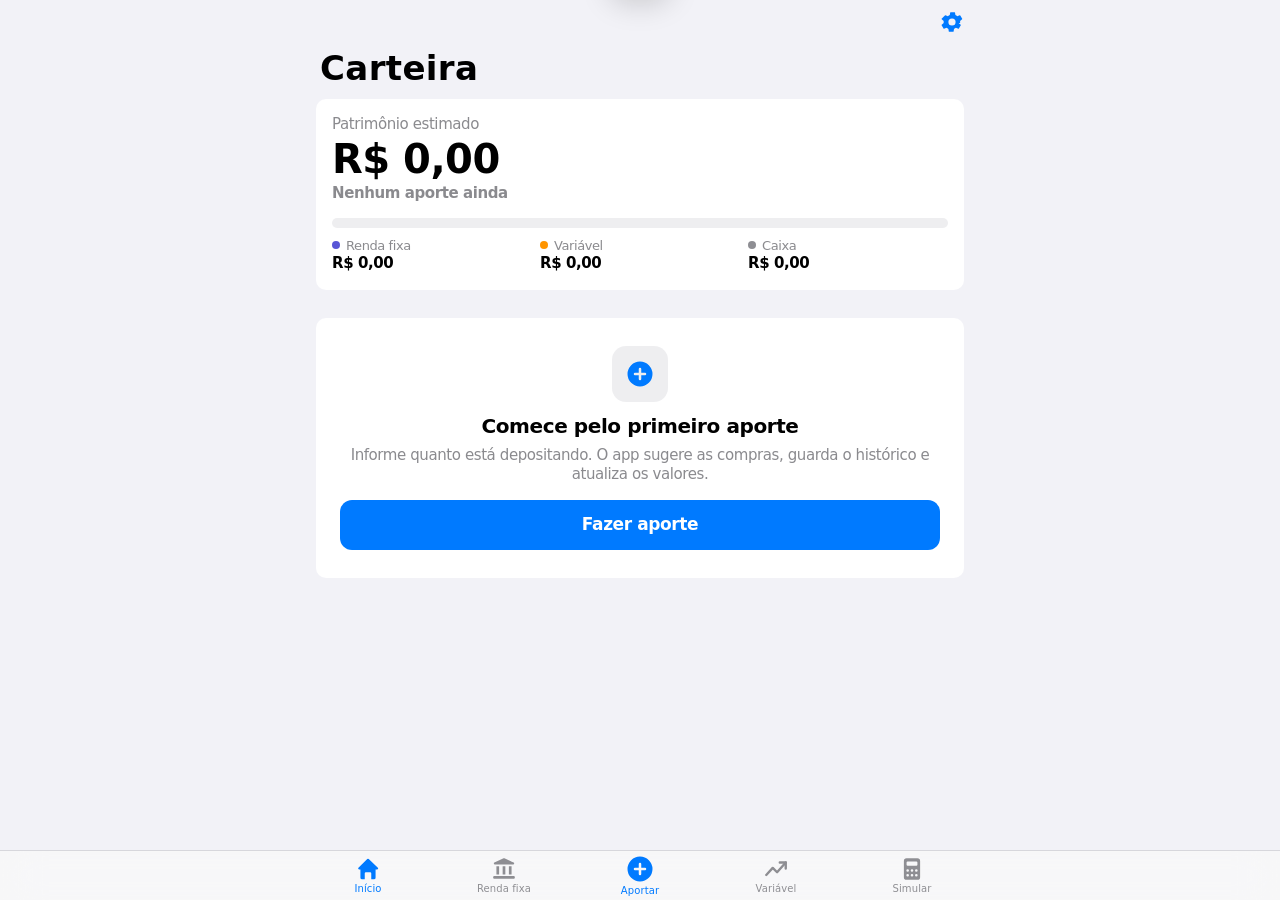
==== commit 65badbcb: "Remove widget/Shortcuts integration, add monthly Calendar reminder - Drop Carteira.js (Scriptable), " ====
--- a/index.html
+++ b/index.html
@@ -190,7 +190,7 @@
 .tabbar{position:fixed;left:0;right:0;bottom:0;z-index:30;background:var(--bar);-webkit-backdrop-filter:saturate(180%) blur(20px);backdrop-filter:saturate(180%) blur(20px);
   box-shadow:0 -.5px 0 var(--sep);padding-bottom:env(safe-area-inset-bottom,0px)}
 .tabbar .in{max-width:680px;margin:0 auto;height:49px;display:grid;grid-template-columns:repeat(5,1fr)}
-.tab{border:0;background:none;display:flex;flex-direction:column;align-items:center;justify-content:center;gap:1px;font-size:10px;font-weight:500;letter-spacing:.1px;color:var(--cash)}
+.tab{border:0;background:none;display:flex;flex-direction:column;align-items:center;justify-content:center;gap:1px;font-size:10px;font-weight:500;letter-spacing:.1px;color:var(--cash);white-space:nowrap}
 .tab svg{width:26px;height:26px}
 .tab[aria-current="page"]{color:var(--tint)}
 .tab.add{color:var(--tint)}
@@ -231,7 +231,7 @@
   <button class="tab" data-tab="inicio"><svg viewBox="0 0 24 24" fill="currentColor"><path d="M11.3 2.8a1 1 0 0 1 1.4 0l8.4 8a1 1 0 0 1-.7 1.7H19V20a1.5 1.5 0 0 1-1.5 1.5H15v-5.5a1 1 0 0 0-1-1h-4a1 1 0 0 0-1 1v5.5H6.5A1.5 1.5 0 0 1 5 20v-7.5H3.9a1 1 0 0 1-.7-1.7l8.1-8Z"/></svg>Início</button>
   <button class="tab" data-tab="rf"><svg viewBox="0 0 24 24" fill="currentColor"><path d="M11.6 2.1a1 1 0 0 1 .8 0l8.5 4a.9.9 0 0 1-.4 1.7H3.5a.9.9 0 0 1-.4-1.7l8.5-4ZM5 9.5h2.5V17H5Zm5.75 0h2.5V17h-2.5Zm5.75 0H19V17h-2.5ZM3 18.5h18a1 1 0 0 1 1 1v.5a1 1 0 0 1-1 1H3a1 1 0 0 1-1-1v-.5a1 1 0 0 1 1-1Z"/></svg>Renda fixa</button>
   <button class="tab add" data-tab="aportar"><svg viewBox="0 0 24 24" fill="currentColor"><path d="M12 2a10 10 0 1 1 0 20 10 10 0 0 1 0-20Zm0 5a1 1 0 0 0-1 1v3H8a1 1 0 0 0 0 2h3v3a1 1 0 0 0 2 0v-3h3a1 1 0 0 0 0-2h-3V8a1 1 0 0 0-1-1Z"/></svg>Aportar</button>
-  <button class="tab" data-tab="rv"><svg viewBox="0 0 24 24" fill="none" stroke="currentColor" stroke-width="2.2" stroke-linecap="round" stroke-linejoin="round"><path d="M3 17.5 9 11l4 4 8-9"/><path d="M15.5 6H21v5.5"/></svg>Renda variável</button>
+  <button class="tab" data-tab="rv"><svg viewBox="0 0 24 24" fill="none" stroke="currentColor" stroke-width="2.2" stroke-linecap="round" stroke-linejoin="round"><path d="M3 17.5 9 11l4 4 8-9"/><path d="M15.5 6H21v5.5"/></svg>Variável</button>
   <button class="tab" data-tab="simular"><svg viewBox="0 0 24 24" fill="currentColor"><path d="M7 2h10a2.5 2.5 0 0 1 2.5 2.5v15A2.5 2.5 0 0 1 17 22H7a2.5 2.5 0 0 1-2.5-2.5v-15A2.5 2.5 0 0 1 7 2Zm1 3a1 1 0 0 0-1 1v2a1 1 0 0 0 1 1h8a1 1 0 0 0 1-1V6a1 1 0 0 0-1-1Zm0 7.2a1.2 1.2 0 1 0 0 2.4 1.2 1.2 0 0 0 0-2.4Zm4 0a1.2 1.2 0 1 0 0 2.4 1.2 1.2 0 0 0 0-2.4Zm4 0a1.2 1.2 0 1 0 0 2.4 1.2 1.2 0 0 0 0-2.4Zm-8 4.4a1.2 1.2 0 1 0 0 2.4 1.2 1.2 0 0 0 0-2.4Zm4 0a1.2 1.2 0 1 0 0 2.4 1.2 1.2 0 0 0 0-2.4Zm4 0a1.2 1.2 0 1 0 0 2.4 1.2 1.2 0 0 0 0-2.4Z"/></svg>Simular</button>
 </div></nav>
 
@@ -376,7 +376,7 @@
 
 
 /* ===================== Estado e persistência ===================== */
-const PREFS = { shortcut:"Carteira Widget", autoWidget:false, badge:false };
+const PREFS = { badge:false };
 function mergeDefaults(s){
   const d = clone(DEFAULTS);
   if (!s || typeof s !== "object") return { ...d, prefs:{ ...PREFS } };
@@ -396,41 +396,7 @@
 function localSave(){ try { localStorage.setItem(LKEY, JSON.stringify(S)); } catch(e){} }
 let S = mergeDefaults(localLoad());
 
-/* sincronização opcional quando aberto dentro do Claude */
-const remote = { ref:null, writing:false, pending:false, mode:"local", timer:null };
-function scheduleRemote(){ clearTimeout(remote.timer); remote.timer = setTimeout(flushRemote, 700); }
-async function flushRemote(){
-  if (!remote.ref) return;
-  if (remote.writing){ remote.pending = true; return; }
-  remote.writing = true;
-  try { await remote.ref.set({ json: JSON.stringify(S), updatedAt: S.updatedAt }); remote.mode = "sync"; }
-  catch(e){ if (e && ["invalid_argument","revoked","not_granted"].includes(e.code)){ remote.ref = null; remote.mode = "local"; } }
-  remote.writing = false;
-  if (remote.pending){ remote.pending = false; flushRemote(); }
-}
-(async function initRemote(){
-  try {
-    if (!window.claude || typeof window.claude.use !== "function") return;
-    const [db, user] = await Promise.all([window.claude.use("db"), window.claude.use("user")]);
-    if (!db || !user) return;
-    const id = await user.id(); if (!id) return;
-    const ref = db.doc("data/users/" + id + "/carteira"); remote.ref = ref;
-    const snap = await ref.get();
-    if (snap.exists){
-      const d = snap.data();
-      if ((d.updatedAt || 0) >= (S.updatedAt || 0) && d.json){ S = mergeDefaults(JSON.parse(d.json)); localSave(); render(); }
-      else if (S.updatedAt) flushRemote();
-    } else if (S.updatedAt) flushRemote();
-    remote.mode = "sync";
-    ref.onSnapshot(sn => {
-      if (!sn.exists || sn.metadata.hasPendingWrites) return;
-      const d = sn.data();
-      if (d && d.json && (d.updatedAt || 0) > (S.updatedAt || 0)){ S = mergeDefaults(JSON.parse(d.json)); localSave(); render(); }
-    }, () => {});
-    if (tab === "ajustes") render();
-  } catch(e){ remote.ref = null; remote.mode = "local"; }
-})();
-function commit(msg){ S.updatedAt = Date.now(); localSave(); scheduleRemote(); render(); if (msg) toast(msg); }
+function commit(msg){ S.updatedAt = Date.now(); localSave(); render(); if (msg) toast(msg); }
 
 /* ===================== Carteira ===================== */
 function findAsset(code){
@@ -475,7 +441,6 @@
   more:'<svg viewBox="0 0 12 12" fill="none" stroke="currentColor" stroke-width="2" stroke-linecap="round"><path d="m4 2 4 4-4 4"/></svg>',
   plus:'<svg viewBox="0 0 24 24" fill="currentColor"><path d="M12 2a10 10 0 1 1 0 20 10 10 0 0 1 0-20Zm0 5a1 1 0 0 0-1 1v3H8a1 1 0 0 0 0 2h3v3a1 1 0 0 0 2 0v-3h3a1 1 0 0 0 0-2h-3V8a1 1 0 0 0-1-1Z"/></svg>',
   check:'<svg viewBox="0 0 24 24" fill="none" stroke-width="3" stroke-linecap="round" stroke-linejoin="round"><path d="M5 12.5l4.5 4.5L19 7.5"/></svg>',
-  widget:'<svg viewBox="0 0 24 24" fill="currentColor"><rect x="3" y="3" width="8" height="8" rx="2.2"/><rect x="13" y="3" width="8" height="8" rx="2.2"/><rect x="3" y="13" width="18" height="8" rx="2.2"/></svg>',
   bell:'<svg viewBox="0 0 24 24" fill="currentColor"><path d="M12 22a2.5 2.5 0 0 0 2.4-2h-4.8a2.5 2.5 0 0 0 2.4 2Zm7-6V11a7 7 0 0 0-5.5-6.8V3.5a1.5 1.5 0 0 0-3 0v.7A7 7 0 0 0 5 11v5l-1.6 1.6a.8.8 0 0 0 .6 1.4h16a.8.8 0 0 0 .6-1.4Z"/></svg>'
 };
 const section = (header, body, footer, fcls = "") =>
@@ -758,8 +723,7 @@
   const r = draft.result;
   return bar + `<div class="section"><div class="list empty"><div class="done">${ICON.check}</div><h3>Aporte registrado</h3>
     <p>${brl(r.valor)} em ${fmtDate(r.data)}. ${brl(r.aplicado)} aplicados em ${r.n} ${r.n === 1 ? "ativo" : "ativos"}${r.caixa > 0.009 ? `, ${brl(r.caixa)} em caixa` : ""}.</p>
-    <button class="btn" data-act="goHome">Ver início</button>
-    ${canWidget() ? `<button class="btn gray" style="margin-top:10px" data-act="widget">Atualizar widget</button>` : ""}</div></div>`;
+    <button class="btn" data-act="goHome">Ver início</button></div></div>`;
 }
 function updateAporteSum(){
   const el = $("#aSum"); if (!el) return;
@@ -807,7 +771,6 @@
 
 /* ===================== Ajustes ===================== */
 const standalone = () => window.navigator.standalone === true || matchMedia("(display-mode: standalone)").matches;
-const canWidget = () => { try { return window.top === window.self; } catch(e){ return false; } };
 function viewAjustes(){
   const pr = S.premissas, sRF = S.rf.reduce((s, p) => s + p.aloc, 0), sRV = S.rv.reduce((s, a) => s + a.aloc, 0);
   const pf = (k, label, d = 2) => `<div class="field"><label for="p-${k}">${label}</label><input id="p-${k}" class="num" inputmode="decimal" data-prem="${k}" value="${nfmt(pr[k] * 100, d)}"><span class="muted">%</span></div>`;
@@ -817,20 +780,16 @@
   h += section("Divisão do aporte", list([`<div class="field" style="display:block;padding:12px 16px"><div style="display:flex;justify-content:space-between;margin-bottom:10px"><span>Renda fixa <b id="sRF" class="num">${pct(S.split.rf, 0)}</b></span><span>Variável <b id="sRV" class="num">${pct(1 - S.split.rf, 0)}</b></span></div><input type="range" min="0" max="100" step="5" value="${Math.round(S.split.rf * 100)}" data-split aria-label="Percentual em renda fixa"></div>`]));
   h += section("Alocação na renda fixa", list(al(S.rf, "rf")), `Soma ${pct(sRF, 0)}${off(sRF) ? " — precisa ser 100%" : ""}`, off(sRF) ? "neg" : "");
   h += section("Alocação na renda variável", list(al(S.rv, "rv")), `Soma ${pct(sRV, 0)}${off(sRV) ? " — precisa ser 100%" : ""}`, off(sRV) ? "neg" : "");
-  if (canWidget()){
-    h += section("Widget e Atalhos", list([
-      cell({ t:"Atualizar widget", s:"Envia o resumo para o Scriptable", icon:ICON.widget, iconBg:"var(--tint)", act:"widget" }),
-      `<div class="field"><label for="scName">Nome do atalho</label><input id="scName" data-pref="shortcut" value="${esc(S.prefs.shortcut)}" autocomplete="off"></div>`,
-      `<div class="field"><label for="autoW">Atualizar ao confirmar aporte</label><input type="checkbox" class="switch" id="autoW" data-prefbool="autoWidget" ${S.prefs.autoWidget ? "checked" : ""}></div>`,
-      ...("setAppBadge" in navigator ? [`<div class="field"><label for="bdg">Selo de aporte pendente</label><input type="checkbox" class="switch" id="bdg" data-prefbool="badge" ${S.prefs.badge ? "checked" : ""}></div>`] : [])
-    ]), "O atalho precisa existir no app Atalhos com esse nome exato. Veja o guia de configuração.");
-  }
+  h += section("Lembrete", list([
+    `<a class="textbtn" style="display:block;text-decoration:none" href="lembrete.ics">Adicionar lembrete ao Calendário</a>`,
+    ...("setAppBadge" in navigator ? [`<div class="field"><label for="bdg">Selo de aporte pendente</label><input type="checkbox" class="switch" id="bdg" data-prefbool="badge" ${S.prefs.badge ? "checked" : ""}></div>`] : [])
+  ]), "O Calendário avisa todo mês no 5º dia útil, às 9h. O selo marca o ícone enquanto o aporte do mês não for feito.");
   h += section("Backup", list([
     `<div class="cell" style="display:block"><textarea class="in" id="bkOut" readonly rows="3" aria-label="Backup">${esc(JSON.stringify(S))}</textarea></div>`,
     `<button class="textbtn" data-act="copyBk">Copiar backup</button>`,
     `<div class="cell" style="display:block"><textarea class="in" id="bkIn" rows="3" placeholder="Cole aqui um backup para restaurar" aria-label="Restaurar backup"></textarea></div>`,
     `<button class="textbtn" data-act="restoreBk">Restaurar backup</button>`
-  ]), remote.mode === "sync" ? "Sincronizado com sua conta Claude." : standalone() ? "Salvo neste iPhone. Faça backup de tempos em tempos." : "Salvo neste aparelho.");
+  ]), standalone() ? "Salvo neste iPhone. Faça backup de tempos em tempos." : "Salvo neste aparelho.");
   h += section("", list([`<button class="textbtn red" data-act="wipe">Apagar todos os dados</button>`]), "Informações para estudo, não recomendação de investimento.");
   return h;
 }
@@ -875,20 +834,7 @@
   closeSheet(); commit("Ativo salvo");
 }
 
-/* ===================== Widget, Atalhos e selo ===================== */
-function widgetSummary(){
-  const P = portfolio(), ult = [...S.aportes].sort((a, b) => b.data.localeCompare(a.data))[0];
-  const top = [...P.rvList.map(x => ({ c:x.code, v:x.valor })), ...P.rfList.map(x => ({ c:x.prod ? x.prod.nome : x.code, v:x.liq }))].sort((a, b) => b.v - a.v).slice(0, 3);
-  const r2 = x => Math.round(x * 100) / 100;
-  return { app:"carteira", v:1, at:new Date().toISOString(), total:r2(P.total), depositado:r2(P.depositado), ganho:r2(P.ganho),
-    rf:r2(P.rfLiq), rv:r2(P.rvValor), caixa:r2(Math.max(0, P.caixa)), renda:r2(P.renda), aportes:S.aportes.length,
-    mes:monthKey(), aportouMes:aportouNoMes(), ultimo: ult ? { data:ult.data, valor:ult.valor } : null,
-    top:top.map(t => ({ c:t.c, v:r2(t.v) })), premissas:S.premissas };
-}
-function sendWidget(){
-  const url = "shortcuts://run-shortcut?name=" + encodeURIComponent(S.prefs.shortcut || PREFS.shortcut) + "&input=text&text=" + encodeURIComponent(JSON.stringify(widgetSummary()));
-  window.location.href = url;
-}
+/* ===================== Selo ===================== */
 let lastBadge = null;
 function updateBadge(){
   if (!S.prefs.badge || !("setAppBadge" in navigator)) return;
@@ -904,15 +850,6 @@
   if (!on && "clearAppBadge" in navigator) navigator.clearAppBadge().catch(() => {});
   commit(on ? "Selo ativado" : "Selo desativado");
 }
-
-/* atalhos de URL: ?aba=aportar&valor=500 ou ?aporte=500 */
-(function readURL(){
-  const q = new URLSearchParams(location.search);
-  const aba = q.get("aba") || q.get("tab"), val = q.get("aporte") || q.get("valor");
-  if (val){ resetDraft(); draft.valor = val; tab = "aportar"; }
-  else if (aba && TITLES[aba]) tab = aba;
-  if ((aba || val) && history.replaceState) history.replaceState(null, "", location.pathname);
-})();
 
 /* ===================== Eventos ===================== */
 function bindView(){
@@ -929,14 +866,11 @@
     const v = parseNum(el.value); if (!isFinite(v) || v < 0 || v > 100){ toast("Use de 0 a 100"); render(); return; }
     const a = (el.dataset.aloc === "rf" ? S.rf : S.rv).find(x => x.code === el.dataset.code); if (a){ a.aloc = v / 100; commit(); }
   });
-  main.querySelectorAll("[data-pref]").forEach(el => el.onchange = () => { S.prefs[el.dataset.pref] = el.value.trim() || PREFS[el.dataset.pref]; commit("Salvo"); });
-  main.querySelectorAll("[data-prefbool]").forEach(el => el.onchange = () => {
-    if (el.dataset.prefbool === "badge") enableBadge(el.checked); else { S.prefs[el.dataset.prefbool] = el.checked; commit(); }
-  });
+  main.querySelectorAll("[data-prefbool]").forEach(el => el.onchange = () => enableBadge(el.checked));
   const split = main.querySelector("#aSplit, [data-split]");
   if (split){
     split.oninput = () => { $("#sRF").textContent = split.value + "%"; $("#sRV").textContent = (100 - split.value) + "%"; };
-    split.onchange = () => { S.split.rf = split.value / 100; S.updatedAt = Date.now(); localSave(); scheduleRemote(); if (tab === "ajustes") render(); };
+    split.onchange = () => { S.split.rf = split.value / 100; S.updatedAt = Date.now(); localSave(); if (tab === "ajustes") render(); };
   }
   ["aValor","aData","aSaldo"].forEach(id => { const el = $("#" + id); if (el) el.oninput = el.onchange = () => {
     draft.valor = $("#aValor").value; draft.data = $("#aData").value; const s = $("#aSaldo"); draft.saldo = s ? s.checked : false; }; });
@@ -952,7 +886,6 @@
   simDet: b => simDetail(+b.dataset.i), prices: pricesSheet,
   editRF: b => editRFSheet(b.dataset.code), newRF: () => editRFSheet(null), editRV: b => editRVSheet(b.dataset.code), newRV: () => editRVSheet(null),
   rvFilter: b => { rvFilter = b.dataset.k; render(); },
-  widget: sendWidget,
   toStep1: () => { step = 1; render(); },
   toStep2: () => {
     const v = parseNum(draft.valor), pf = portfolio(), saldo = draft.saldo && pf.caixa > 0.009 ? pf.caixa : 0, val = isFinite(v) ? v : 0;
@@ -972,7 +905,6 @@
     for (const l of bought) S.compras.push({ id:uid("c"), data:draft.data, code:l.code, classe:l.classe, qtd:l.qtd, preco:l.preco, aporteId });
     draft.result = { valor:draft.valorNum, data:draft.data, aplicado:tot, n:bought.length, caixa:draft.base - tot };
     step = 3; commit("Aporte registrado");
-    if (S.prefs.autoWidget && canWidget()) setTimeout(sendWidget, 900);
   },
   delAporte: b => { if (!confirm("Apagar este aporte e as compras ligadas a ele?")) return; const id = b.dataset.id;
     S.aportes = S.aportes.filter(a => a.id !== id); S.compras = S.compras.filter(c => c.aporteId !== id); closeSheet(); commit("Aporte apagado"); },
